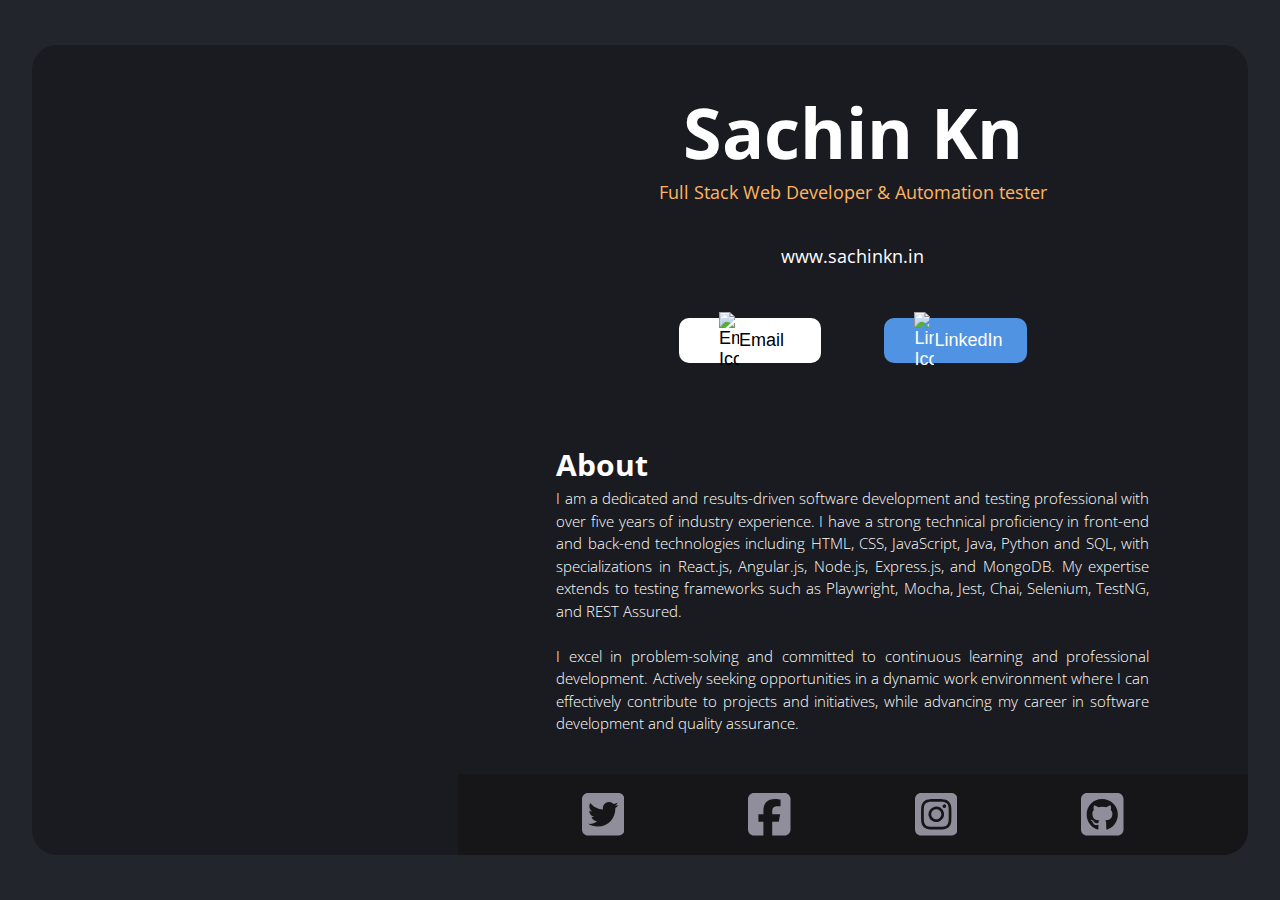
==== index.html @ 020a9785 "Added profile site" ====
<!DOCTYPE html>
<html lang="en">

<head>
    <meta charset="UTF-8">
    <!-- <meta name="viewport" content="height=device-height, width=device-width, initial-scale=1.0, minimum-scale=1.0, maximum-scale=1.0, user-scalable=no"> -->
    <meta name="viewport" content="width=device-width, initial-scale=1.0">
    <link rel="stylesheet" href="assets/style/style.css">
    <title>Sachin Kn</title>
</head>

<body>
    <div class="container">
        <div class="profile-pic">
            
        </div>
        <div class="profile-details">
            <div class="name-designation">
                <span class="name">Sachin Kn</span>
                <span class="designation">Full Stack Web Developer &amp; Automation tester</span>
                <a class="website" href="https://www.sachinkn.in/" target="_blank"
                    rel="noreferrer noopener">www.sachinkn.in</a>
                <div class="buttons">
                    <button class="email-button">
                        <img src="https://card.sachinkn.in/static/media/email.cc5481d8a0afeb10fafc05f161e00983.svg" class="email-icon"
                            alt="Email Icon">
                        <a href="mailto:write2sachinkn@outlook.com" target="_blank" rel="noreferrer noopener">Email</a>
                    </button>
                    <button class="linkedin-button">
                        <img src="https://card.sachinkn.in/static/media/linkedin.bbb5868ff59c5591b79c243c54900a31.svg" class="linkedin-icon"
                            alt="LinkedIn Icon">
                        <a href="https://www.linkedin.com/in/sachin-kn/" target="_blank"
                            rel="noreferrer noopener">LinkedIn</a>
                    </button>
                </div>
            </div>
            <div class="about-other">
                <div class="about">
                    <div class="header">About</div>
                    <div class="paragraph">
                        I am a dedicated and results-driven software development and testing
                        professional with over five years of industry experience. I have a strong technical proficiency
                        in front-end and back-end technologies including HTML, CSS, JavaScript, Java, Python and SQL,
                        with specializations in React.js, Angular.js, Node.js, Express.js, and MongoDB. My expertise
                        extends to testing frameworks such as Playwright, Mocha, Jest, Chai, Selenium, TestNG, and REST
                        Assured.<br><br>I excel in problem-solving and committed to continuous learning and professional
                        development. Actively seeking opportunities in a dynamic work environment where I can
                        effectively contribute to projects and initiatives, while advancing my career in software
                        development and quality assurance.
                    </div>
                </div>
            </div>
            <div class="footer-1">
                <a href="https://twitter.com/sachinknsachii/" target="_blank" rel="noreferrer noopener">
                    <svg xmlns="http://www.w3.org/2000/svg" viewBox="0 0 448 512">
                        <path fill="#918E9B"
                            d="M64 32C28.7 32 0 60.7 0 96V416c0 35.3 28.7 64 64 64H384c35.3 0 64-28.7 64-64V96c0-35.3-28.7-64-64-64H64zM351.3 199.3v0c0 86.7-66 186.6-186.6 186.6c-37.2 0-71.7-10.8-100.7-29.4c5.3 .6 10.4 .8 15.8 .8c30.7 0 58.9-10.4 81.4-28c-28.8-.6-53-19.5-61.3-45.5c10.1 1.5 19.2 1.5 29.6-1.2c-30-6.1-52.5-32.5-52.5-64.4v-.8c8.7 4.9 18.9 7.9 29.6 8.3c-9-6-16.4-14.1-21.5-23.6s-7.8-20.2-7.7-31c0-12.2 3.2-23.4 8.9-33.1c32.3 39.8 80.8 65.8 135.2 68.6c-9.3-44.5 24-80.6 64-80.6c18.9 0 35.9 7.9 47.9 20.7c14.8-2.8 29-8.3 41.6-15.8c-4.9 15.2-15.2 28-28.8 36.1c13.2-1.4 26-5.1 37.8-10.2c-8.9 13.1-20.1 24.7-32.9 34c.2 2.8 .2 5.7 .2 8.5z">
                        </path>
                    </svg>
                </a>
                <a href="https://facebook.com/sachinkn.official/" target="_blank" rel="noreferrer noopener">
                    <svg xmlns="http://www.w3.org/2000/svg" viewBox="0 0 448 512">
                        <path fill="#918E9B"
                            d="M64 32C28.7 32 0 60.7 0 96V416c0 35.3 28.7 64 64 64h98.2V334.2H109.4V256h52.8V222.3c0-87.1 39.4-127.5 125-127.5c16.2 0 44.2 3.2 55.7 6.4V172c-6-.6-16.5-1-29.6-1c-42 0-58.2 15.9-58.2 57.2V256h83.6l-14.4 78.2H255V480H384c35.3 0 64-28.7 64-64V96c0-35.3-28.7-64-64-64H64z">
                        </path>
                    </svg>
                </a>
                <a href="https://instagram.com/sachinkn.official/" target="_blank" rel="noreferrer noopener">
                    <svg xmlns="http://www.w3.org/2000/svg" viewBox="0 0 448 512">
                        <path fill="#918E9B"
                            d="M194.4 211.7a53.3 53.3 0 1 0 59.3 88.7 53.3 53.3 0 1 0 -59.3-88.7zm142.3-68.4c-5.2-5.2-11.5-9.3-18.4-12c-18.1-7.1-57.6-6.8-83.1-6.5c-4.1 0-7.9 .1-11.2 .1c-3.3 0-7.2 0-11.4-.1c-25.5-.3-64.8-.7-82.9 6.5c-6.9 2.7-13.1 6.8-18.4 12s-9.3 11.5-12 18.4c-7.1 18.1-6.7 57.7-6.5 83.2c0 4.1 .1 7.9 .1 11.1s0 7-.1 11.1c-.2 25.5-.6 65.1 6.5 83.2c2.7 6.9 6.8 13.1 12 18.4s11.5 9.3 18.4 12c18.1 7.1 57.6 6.8 83.1 6.5c4.1 0 7.9-.1 11.2-.1c3.3 0 7.2 0 11.4 .1c25.5 .3 64.8 .7 82.9-6.5c6.9-2.7 13.1-6.8 18.4-12s9.3-11.5 12-18.4c7.2-18 6.8-57.4 6.5-83c0-4.2-.1-8.1-.1-11.4s0-7.1 .1-11.4c.3-25.5 .7-64.9-6.5-83l0 0c-2.7-6.9-6.8-13.1-12-18.4zm-67.1 44.5A82 82 0 1 1 178.4 324.2a82 82 0 1 1 91.1-136.4zm29.2-1.3c-3.1-2.1-5.6-5.1-7.1-8.6s-1.8-7.3-1.1-11.1s2.6-7.1 5.2-9.8s6.1-4.5 9.8-5.2s7.6-.4 11.1 1.1s6.5 3.9 8.6 7s3.2 6.8 3.2 10.6c0 2.5-.5 5-1.4 7.3s-2.4 4.4-4.1 6.2s-3.9 3.2-6.2 4.2s-4.8 1.5-7.3 1.5l0 0c-3.8 0-7.5-1.1-10.6-3.2zM448 96c0-35.3-28.7-64-64-64H64C28.7 32 0 60.7 0 96V416c0 35.3 28.7 64 64 64H384c35.3 0 64-28.7 64-64V96zM357 389c-18.7 18.7-41.4 24.6-67 25.9c-26.4 1.5-105.6 1.5-132 0c-25.6-1.3-48.3-7.2-67-25.9s-24.6-41.4-25.8-67c-1.5-26.4-1.5-105.6 0-132c1.3-25.6 7.1-48.3 25.8-67s41.5-24.6 67-25.8c26.4-1.5 105.6-1.5 132 0c25.6 1.3 48.3 7.1 67 25.8s24.6 41.4 25.8 67c1.5 26.3 1.5 105.4 0 131.9c-1.3 25.6-7.1 48.3-25.8 67z">
                        </path>
                    </svg>
                </a>
                <a href="https://github.com/sachinknsachi" target="_blank" rel="noreferrer noopener">
                    <svg xmlns="http://www.w3.org/2000/svg" viewBox="0 0 448 512">
                        <path fill="#918E9B"
                            d="M448 96c0-35.3-28.7-64-64-64H64C28.7 32 0 60.7 0 96V416c0 35.3 28.7 64 64 64H384c35.3 0 64-28.7 64-64V96zM265.8 407.7c0-1.8 0-6 .1-11.6c.1-11.4 .1-28.8 .1-43.7c0-15.6-5.2-25.5-11.3-30.7c37-4.1 76-9.2 76-73.1c0-18.2-6.5-27.3-17.1-39c1.7-4.3 7.4-22-1.7-45c-13.9-4.3-45.7 17.9-45.7 17.9c-13.2-3.7-27.5-5.6-41.6-5.6s-28.4 1.9-41.6 5.6c0 0-31.8-22.2-45.7-17.9c-9.1 22.9-3.5 40.6-1.7 45c-10.6 11.7-15.6 20.8-15.6 39c0 63.6 37.3 69 74.3 73.1c-4.8 4.3-9.1 11.7-10.6 22.3c-9.5 4.3-33.8 11.7-48.3-13.9c-9.1-15.8-25.5-17.1-25.5-17.1c-16.2-.2-1.1 10.2-1.1 10.2c10.8 5 18.4 24.2 18.4 24.2c9.7 29.7 56.1 19.7 56.1 19.7c0 9 .1 21.7 .1 30.6c0 4.8 .1 8.6 .1 10c0 4.3-3 9.5-11.5 8C106 393.6 59.8 330.8 59.8 257.4c0-91.8 70.2-161.5 162-161.5s166.2 69.7 166.2 161.5c.1 73.4-44.7 136.3-110.7 158.3c-8.4 1.5-11.5-3.7-11.5-8zm-90.5-54.8c-.2-1.5 1.1-2.8 3-3.2c1.9-.2 3.7 .6 3.9 1.9c.3 1.3-1 2.6-3 3c-1.9 .4-3.7-.4-3.9-1.7zm-9.1 3.2c-2.2 .2-3.7-.9-3.7-2.4c0-1.3 1.5-2.4 3.5-2.4c1.9-.2 3.7 .9 3.7 2.4c0 1.3-1.5 2.4-3.5 2.4zm-14.3-2.2c-1.9-.4-3.2-1.9-2.8-3.2s2.4-1.9 4.1-1.5c2 .6 3.3 2.1 2.8 3.4c-.4 1.3-2.4 1.9-4.1 1.3zm-12.5-7.3c-1.5-1.3-1.9-3.2-.9-4.1c.9-1.1 2.8-.9 4.3 .6c1.3 1.3 1.8 3.3 .9 4.1c-.9 1.1-2.8 .9-4.3-.6zm-8.5-10c-1.1-1.5-1.1-3.2 0-3.9c1.1-.9 2.8-.2 3.7 1.3c1.1 1.5 1.1 3.3 0 4.1c-.9 .6-2.6 0-3.7-1.5zm-6.3-8.8c-1.1-1.3-1.3-2.8-.4-3.5c.9-.9 2.4-.4 3.5 .6c1.1 1.3 1.3 2.8 .4 3.5c-.9 .9-2.4 .4-3.5-.6zm-6-6.4c-1.3-.6-1.9-1.7-1.5-2.6c.4-.6 1.5-.9 2.8-.4c1.3 .7 1.9 1.8 1.5 2.6c-.4 .9-1.7 1.1-2.8 .4z">
                        </path>
                    </svg>
                </a>
            </div>
        </div>
        <div class="footer-2">
            <a href="https://twitter.com/sachinknsachii/" target="_blank" rel="noreferrer noopener">
                <svg xmlns="http://www.w3.org/2000/svg" viewBox="0 0 448 512">
                    <path fill="#918E9B"
                        d="M64 32C28.7 32 0 60.7 0 96V416c0 35.3 28.7 64 64 64H384c35.3 0 64-28.7 64-64V96c0-35.3-28.7-64-64-64H64zM351.3 199.3v0c0 86.7-66 186.6-186.6 186.6c-37.2 0-71.7-10.8-100.7-29.4c5.3 .6 10.4 .8 15.8 .8c30.7 0 58.9-10.4 81.4-28c-28.8-.6-53-19.5-61.3-45.5c10.1 1.5 19.2 1.5 29.6-1.2c-30-6.1-52.5-32.5-52.5-64.4v-.8c8.7 4.9 18.9 7.9 29.6 8.3c-9-6-16.4-14.1-21.5-23.6s-7.8-20.2-7.7-31c0-12.2 3.2-23.4 8.9-33.1c32.3 39.8 80.8 65.8 135.2 68.6c-9.3-44.5 24-80.6 64-80.6c18.9 0 35.9 7.9 47.9 20.7c14.8-2.8 29-8.3 41.6-15.8c-4.9 15.2-15.2 28-28.8 36.1c13.2-1.4 26-5.1 37.8-10.2c-8.9 13.1-20.1 24.7-32.9 34c.2 2.8 .2 5.7 .2 8.5z">
                    </path>
                </svg>
            </a>
            <a href="https://facebook.com/sachinkn.official/" target="_blank" rel="noreferrer noopener">
                <svg xmlns="http://www.w3.org/2000/svg" viewBox="0 0 448 512">
                    <path fill="#918E9B"
                        d="M64 32C28.7 32 0 60.7 0 96V416c0 35.3 28.7 64 64 64h98.2V334.2H109.4V256h52.8V222.3c0-87.1 39.4-127.5 125-127.5c16.2 0 44.2 3.2 55.7 6.4V172c-6-.6-16.5-1-29.6-1c-42 0-58.2 15.9-58.2 57.2V256h83.6l-14.4 78.2H255V480H384c35.3 0 64-28.7 64-64V96c0-35.3-28.7-64-64-64H64z">
                    </path>
                </svg>
            </a>
            <a href="https://instagram.com/sachinkn.official/" target="_blank" rel="noreferrer noopener">
                <svg xmlns="http://www.w3.org/2000/svg" viewBox="0 0 448 512">
                    <path fill="#918E9B"
                        d="M194.4 211.7a53.3 53.3 0 1 0 59.3 88.7 53.3 53.3 0 1 0 -59.3-88.7zm142.3-68.4c-5.2-5.2-11.5-9.3-18.4-12c-18.1-7.1-57.6-6.8-83.1-6.5c-4.1 0-7.9 .1-11.2 .1c-3.3 0-7.2 0-11.4-.1c-25.5-.3-64.8-.7-82.9 6.5c-6.9 2.7-13.1 6.8-18.4 12s-9.3 11.5-12 18.4c-7.1 18.1-6.7 57.7-6.5 83.2c0 4.1 .1 7.9 .1 11.1s0 7-.1 11.1c-.2 25.5-.6 65.1 6.5 83.2c2.7 6.9 6.8 13.1 12 18.4s11.5 9.3 18.4 12c18.1 7.1 57.6 6.8 83.1 6.5c4.1 0 7.9-.1 11.2-.1c3.3 0 7.2 0 11.4 .1c25.5 .3 64.8 .7 82.9-6.5c6.9-2.7 13.1-6.8 18.4-12s9.3-11.5 12-18.4c7.2-18 6.8-57.4 6.5-83c0-4.2-.1-8.1-.1-11.4s0-7.1 .1-11.4c.3-25.5 .7-64.9-6.5-83l0 0c-2.7-6.9-6.8-13.1-12-18.4zm-67.1 44.5A82 82 0 1 1 178.4 324.2a82 82 0 1 1 91.1-136.4zm29.2-1.3c-3.1-2.1-5.6-5.1-7.1-8.6s-1.8-7.3-1.1-11.1s2.6-7.1 5.2-9.8s6.1-4.5 9.8-5.2s7.6-.4 11.1 1.1s6.5 3.9 8.6 7s3.2 6.8 3.2 10.6c0 2.5-.5 5-1.4 7.3s-2.4 4.4-4.1 6.2s-3.9 3.2-6.2 4.2s-4.8 1.5-7.3 1.5l0 0c-3.8 0-7.5-1.1-10.6-3.2zM448 96c0-35.3-28.7-64-64-64H64C28.7 32 0 60.7 0 96V416c0 35.3 28.7 64 64 64H384c35.3 0 64-28.7 64-64V96zM357 389c-18.7 18.7-41.4 24.6-67 25.9c-26.4 1.5-105.6 1.5-132 0c-25.6-1.3-48.3-7.2-67-25.9s-24.6-41.4-25.8-67c-1.5-26.4-1.5-105.6 0-132c1.3-25.6 7.1-48.3 25.8-67s41.5-24.6 67-25.8c26.4-1.5 105.6-1.5 132 0c25.6 1.3 48.3 7.1 67 25.8s24.6 41.4 25.8 67c1.5 26.3 1.5 105.4 0 131.9c-1.3 25.6-7.1 48.3-25.8 67z">
                    </path>
                </svg>
            </a>
            <a href="https://github.com/sachinknsachi" target="_blank" rel="noreferrer noopener">
                <svg xmlns="http://www.w3.org/2000/svg" viewBox="0 0 448 512">
                    <path fill="#918E9B"
                        d="M448 96c0-35.3-28.7-64-64-64H64C28.7 32 0 60.7 0 96V416c0 35.3 28.7 64 64 64H384c35.3 0 64-28.7 64-64V96zM265.8 407.7c0-1.8 0-6 .1-11.6c.1-11.4 .1-28.8 .1-43.7c0-15.6-5.2-25.5-11.3-30.7c37-4.1 76-9.2 76-73.1c0-18.2-6.5-27.3-17.1-39c1.7-4.3 7.4-22-1.7-45c-13.9-4.3-45.7 17.9-45.7 17.9c-13.2-3.7-27.5-5.6-41.6-5.6s-28.4 1.9-41.6 5.6c0 0-31.8-22.2-45.7-17.9c-9.1 22.9-3.5 40.6-1.7 45c-10.6 11.7-15.6 20.8-15.6 39c0 63.6 37.3 69 74.3 73.1c-4.8 4.3-9.1 11.7-10.6 22.3c-9.5 4.3-33.8 11.7-48.3-13.9c-9.1-15.8-25.5-17.1-25.5-17.1c-16.2-.2-1.1 10.2-1.1 10.2c10.8 5 18.4 24.2 18.4 24.2c9.7 29.7 56.1 19.7 56.1 19.7c0 9 .1 21.7 .1 30.6c0 4.8 .1 8.6 .1 10c0 4.3-3 9.5-11.5 8C106 393.6 59.8 330.8 59.8 257.4c0-91.8 70.2-161.5 162-161.5s166.2 69.7 166.2 161.5c.1 73.4-44.7 136.3-110.7 158.3c-8.4 1.5-11.5-3.7-11.5-8zm-90.5-54.8c-.2-1.5 1.1-2.8 3-3.2c1.9-.2 3.7 .6 3.9 1.9c.3 1.3-1 2.6-3 3c-1.9 .4-3.7-.4-3.9-1.7zm-9.1 3.2c-2.2 .2-3.7-.9-3.7-2.4c0-1.3 1.5-2.4 3.5-2.4c1.9-.2 3.7 .9 3.7 2.4c0 1.3-1.5 2.4-3.5 2.4zm-14.3-2.2c-1.9-.4-3.2-1.9-2.8-3.2s2.4-1.9 4.1-1.5c2 .6 3.3 2.1 2.8 3.4c-.4 1.3-2.4 1.9-4.1 1.3zm-12.5-7.3c-1.5-1.3-1.9-3.2-.9-4.1c.9-1.1 2.8-.9 4.3 .6c1.3 1.3 1.8 3.3 .9 4.1c-.9 1.1-2.8 .9-4.3-.6zm-8.5-10c-1.1-1.5-1.1-3.2 0-3.9c1.1-.9 2.8-.2 3.7 1.3c1.1 1.5 1.1 3.3 0 4.1c-.9 .6-2.6 0-3.7-1.5zm-6.3-8.8c-1.1-1.3-1.3-2.8-.4-3.5c.9-.9 2.4-.4 3.5 .6c1.1 1.3 1.3 2.8 .4 3.5c-.9 .9-2.4 .4-3.5-.6zm-6-6.4c-1.3-.6-1.9-1.7-1.5-2.6c.4-.6 1.5-.9 2.8-.4c1.3 .7 1.9 1.8 1.5 2.6c-.4 .9-1.7 1.1-2.8 .4z">
                    </path>
                </svg>
            </a>
        </div>
    </div>
</body>

</html>
---- assets/style/style.css ----
@import url('https://fonts.googleapis.com/css2?family=Inter:wght@100..900&family=Open+Sans:ital,wght@0,300..800;1,300..800&display=swap');

* {
    margin: 0;
    padding: 0;
}

body {
    height: 100vh;
    background-color: #23252c;
    display: flex;
    justify-content: center;
    align-items: center;
    
    font-family: Open Sans, Inter, Gill Sans, Gill Sans MT, Calibri, Trebuchet MS, sans-serif;
}

.container {
    background-color: #1a1b21;
    width: 95vw;
    height: 90vh;
    border-radius: 25px;
    display: flex;
    flex-direction: row;
}

.profile-pic {
    background-image: url('../images/Sachi-2.png');
    background-size: contain;
    background-position: center;
    background-repeat: no-repeat;

    width: 35%;
    height: 100%;
    display: flex;
    flex-direction: column;
}

.profile-details {
    width: 65%;
    height: 100%;
    border-top-right-radius: 25px;
    border-bottom-right-radius: 25px;
    display: flex;
    flex-direction: column;
    justify-content: center;
    align-items: center;
}

.footer-1, .footer-2 {
    background-color: #161619;
    height: 10%;
    width: 100%;
    border-bottom-right-radius: 25px;
    display: flex;
    flex-direction: row;
    justify-content: space-evenly;
}

.footer-1 a, .footer-2 a {
    display: flex;
    flex-direction: column;
    align-items: center;
    justify-content: center;
}

.footer-1 svg, .footer-2 svg {
    height: 60%;
}

.footer-1 {
    display: flex;
}

.footer-2 {
    display: none;
}


/* Right section */

.name-designation {
    width: 100%;
    color: #fff;

    display: flex;
    flex-direction: column;
    align-items: center;

    margin: auto 0;
}

.about-other {
    width: 75%;
    color: #fff;
    
    margin: auto 0;
    line-height: 1.5;
}

.name, .designation, .website {
    display: block;
}

.name {
    font-size: 70px;
    font-weight: 700;
}

.designation {
    color: #feb561;
    font-size: 18px;
}

.website {
    color: #fff;
    font-size: 18px;
    margin-top: 40px;
    text-decoration: none;
}

.buttons {
    width: 60%;
}

.buttons {
    display: flex;
    justify-content: space-evenly;
    margin-top: 50px;
}

.buttons a {
    text-decoration: none;
    color: inherit;
}

.buttons button {
    font-size: 18px;
    width: 30%;
    height: 45px;
    display: flex;
    justify-content: space-between;
    align-items: center;
    border: none;
    border-radius: 10px;
}

.email-button {
    padding: 0 40px;
    background-color: #fff;
}

.linkedin-button {
    padding: 0 30px;
    background-color: #5093E2;
    color: #fff;
}

.buttons button img {
    width: 20px;
}

.about .header {
    font-size: 30px;
    font-weight: 700;
}

.about .paragraph {
    font-size: 15px;
    font-weight: 100;
    text-align: justify;
}

@media (min-width: 300px) and (max-width: 900px) {
    body {
        height: 95vh;
    }

    .container {
        height: 88vh;
        width: 78vw;
        flex-direction: column;
    }

    .profile-pic {
        background-image: url('../images/Sachi-1.jpg');
        background-size: cover;
        width: 100%;
        height: 50%;
        flex-direction: column;
        justify-content: center;
        align-items: center;

        
        border-top-left-radius: 25px;
        border-top-right-radius: 25px;
    }

    .profile-details {
        width: 100%;
    }

    .name {
        font-size: 30px;
    }

    .designation {
        font-size: 12px;
    }

    .website {
        font-size: 12px;
        margin-top: 20px;
    }

    .buttons {
        margin-top: 15px;
        width: 80%;
    }

    .buttons button {
        font-size: 13px;
        height: 35px;
        justify-content: space-between;
        width: 45%;
    }

    .email-button {
        padding: 0 25px;
    }

    .linkedin-button {
        padding: 0 18px;
    }

    .about-other {
        width: 85%;
    }
    .about .header {
        font-size: 20px;
    }

    .about .paragraph {
        font-size: 10px;
        font-weight: 100;
    }

    .footer-2 {
        border-bottom-left-radius: 25px;
    }

    .footer-2 {
        display: flex;
        height: 10%;
    }
    
    .footer-1 {
        display: none;
    }
}

@media (min-width: 700px) and (max-width: 1080px) {
    body {
        height: 91vh;
    }

    .container {
        height: 88vh;
        width: 78vw;
        flex-direction: column;
    }

    .profile-pic {
        background-image: url('../images/Sachi-1.jpg');
        background-size: cover;
        width: 100%;
        height: 80%;
        flex-direction: column;
        justify-content: center;
        align-items: center;

        
        border-top-left-radius: 25px;
        border-top-right-radius: 25px;
    }

    .profile-details {
        width: 100%;
    }

    .name {
        font-size: 55px;
    }

    .designation {
        font-size: 20px;
    }

    .website {
        font-size: 20px;
        margin-top: 25px;
    }

    .buttons {
        margin-top: 12px;
        width: 80%;
    }

    .buttons button {
        font-size: 13px;
        height: 35px;
        justify-content: space-between;
        width: 30%;
    }

    .email-button {
        padding: 0 35px;
    }

    .linkedin-button {
        padding: 0 28px;
    }

    .about-other {
        width: 85%;
    }
    .about .header {
        font-size: 30px;
    }

    .about .paragraph {
        font-size: 12px;
        font-weight: 100;
    }

    .footer-2 {
        border-bottom-left-radius: 25px;
    }

    .footer-2 {
        display: flex;
        height: 12%;
    }
    
    .footer-1 {
        display: none;
    }
}
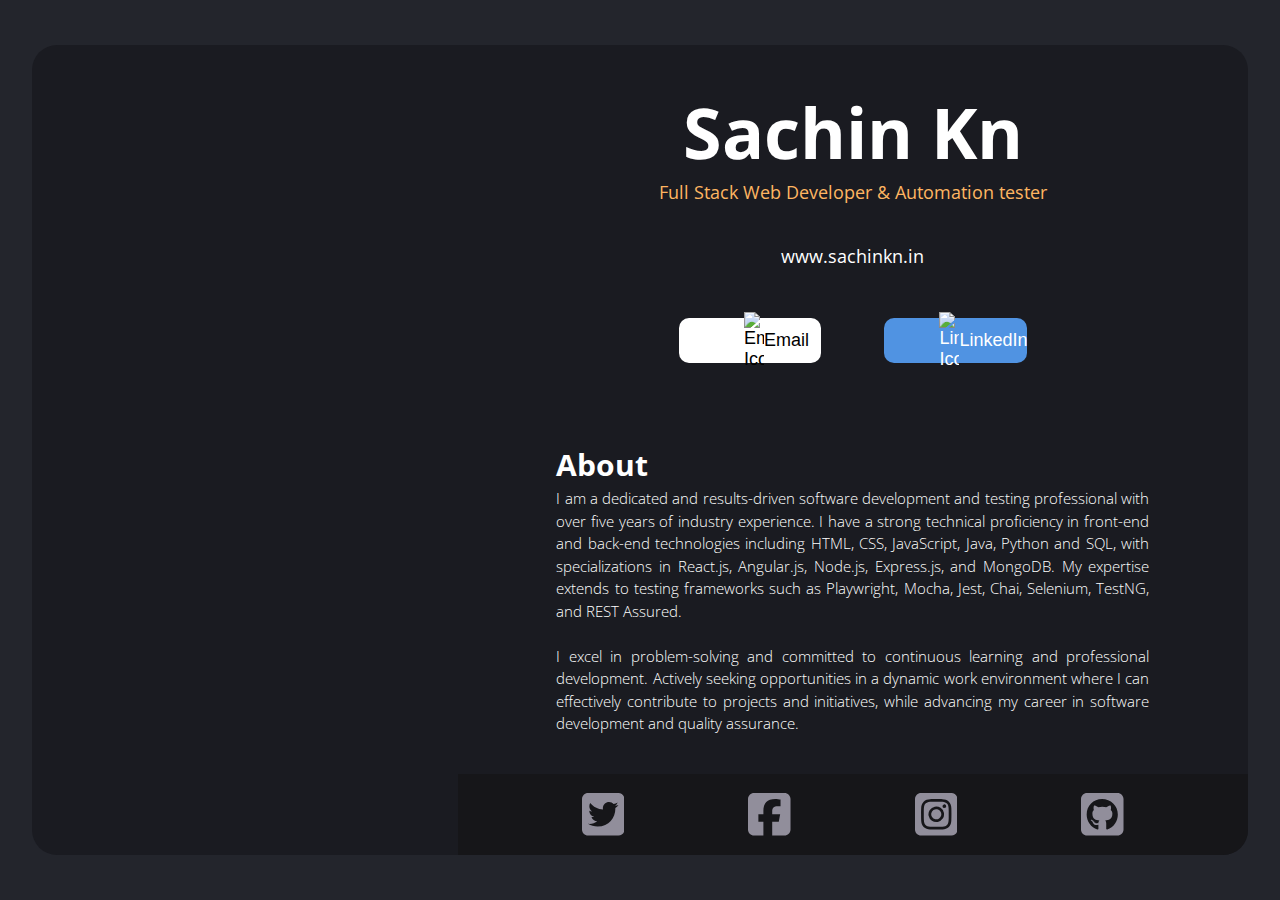
==== commit 794aa6b5: "updated" ====
--- a/index.html
+++ b/index.html
@@ -3,38 +3,54 @@
 
 <head>
     <meta charset="UTF-8">
-    <!-- <meta name="viewport" content="height=device-height, width=device-width, initial-scale=1.0, minimum-scale=1.0, maximum-scale=1.0, user-scalable=no"> -->
     <meta name="viewport" content="width=device-width, initial-scale=1.0">
+    <title>Sachin Kn</title>
+
+    <meta name="msapplication-TileImage" content="image_url">
+
+    <meta property="og:site_name" content="profile.sachinkn.in">
+    <meta property="og:title" content="Sachin Kn">
+    <meta property="og:description" content="Sachin Kn's Profile">
+
+    <meta property="og:image" itemprop="image"
+        content="https://raw.githubusercontent.com/eternalGatherings/personal-db/refs/heads/main/images/preview-profile.jpeg">
+
+    <meta property="og:type" content="website">
+    <meta property="og:image:type" content="image/png">
+
+    <meta property="og:image:width" content="300">
+    <meta property="og:image:height" content="300">
+
+    <meta property="og:url" content="https://profile.sachinkn.in/">
+    
     <link rel="stylesheet" href="assets/style/style.css">
-    <title>Sachin Kn</title>
+    <link rel="stylesheet" href="assets/style/animated.css">
 </head>
 
 <body>
     <div class="container">
-        <div class="profile-pic">
-            
-        </div>
+        <div class="profile-pic animated bounceInDown"></div>
         <div class="profile-details">
-            <div class="name-designation">
+            <div class="name-designation animated bounceInUp">
                 <span class="name">Sachin Kn</span>
                 <span class="designation">Full Stack Web Developer &amp; Automation tester</span>
                 <a class="website" href="https://www.sachinkn.in/" target="_blank"
                     rel="noreferrer noopener">www.sachinkn.in</a>
                 <div class="buttons">
                     <button class="email-button">
-                        <img src="https://card.sachinkn.in/static/media/email.cc5481d8a0afeb10fafc05f161e00983.svg" class="email-icon"
+                        <img src="https://raw.githubusercontent.com/eternalGatherings/personal-db/refs/heads/main/images/email.svg" class="email-icon"
                             alt="Email Icon">
                         <a href="mailto:write2sachinkn@outlook.com" target="_blank" rel="noreferrer noopener">Email</a>
                     </button>
                     <button class="linkedin-button">
-                        <img src="https://card.sachinkn.in/static/media/linkedin.bbb5868ff59c5591b79c243c54900a31.svg" class="linkedin-icon"
+                        <img src="https://raw.githubusercontent.com/eternalGatherings/personal-db/c6ba92c1cd5aa8af0a9a8ff202cbd77005c579c2/images/linkedin.svg" class="linkedin-icon"
                             alt="LinkedIn Icon">
                         <a href="https://www.linkedin.com/in/sachin-kn/" target="_blank"
                             rel="noreferrer noopener">LinkedIn</a>
                     </button>
                 </div>
             </div>
-            <div class="about-other">
+            <div class="about-other animated bounceInUp">
                 <div class="about">
                     <div class="header">About</div>
                     <div class="paragraph">
@@ -51,28 +67,28 @@
                 </div>
             </div>
             <div class="footer-1">
-                <a href="https://twitter.com/sachinknsachii/" target="_blank" rel="noreferrer noopener">
+                <a class="animated bounceInUp" href="https://twitter.com/sachinknsachii/" target="_blank" rel="noreferrer noopener">
                     <svg xmlns="http://www.w3.org/2000/svg" viewBox="0 0 448 512">
                         <path fill="#918E9B"
                             d="M64 32C28.7 32 0 60.7 0 96V416c0 35.3 28.7 64 64 64H384c35.3 0 64-28.7 64-64V96c0-35.3-28.7-64-64-64H64zM351.3 199.3v0c0 86.7-66 186.6-186.6 186.6c-37.2 0-71.7-10.8-100.7-29.4c5.3 .6 10.4 .8 15.8 .8c30.7 0 58.9-10.4 81.4-28c-28.8-.6-53-19.5-61.3-45.5c10.1 1.5 19.2 1.5 29.6-1.2c-30-6.1-52.5-32.5-52.5-64.4v-.8c8.7 4.9 18.9 7.9 29.6 8.3c-9-6-16.4-14.1-21.5-23.6s-7.8-20.2-7.7-31c0-12.2 3.2-23.4 8.9-33.1c32.3 39.8 80.8 65.8 135.2 68.6c-9.3-44.5 24-80.6 64-80.6c18.9 0 35.9 7.9 47.9 20.7c14.8-2.8 29-8.3 41.6-15.8c-4.9 15.2-15.2 28-28.8 36.1c13.2-1.4 26-5.1 37.8-10.2c-8.9 13.1-20.1 24.7-32.9 34c.2 2.8 .2 5.7 .2 8.5z">
                         </path>
                     </svg>
                 </a>
-                <a href="https://facebook.com/sachinkn.official/" target="_blank" rel="noreferrer noopener">
+                <a class="animated bounceInUp" href="https://facebook.com/sachinkn.official/" target="_blank" rel="noreferrer noopener">
                     <svg xmlns="http://www.w3.org/2000/svg" viewBox="0 0 448 512">
                         <path fill="#918E9B"
                             d="M64 32C28.7 32 0 60.7 0 96V416c0 35.3 28.7 64 64 64h98.2V334.2H109.4V256h52.8V222.3c0-87.1 39.4-127.5 125-127.5c16.2 0 44.2 3.2 55.7 6.4V172c-6-.6-16.5-1-29.6-1c-42 0-58.2 15.9-58.2 57.2V256h83.6l-14.4 78.2H255V480H384c35.3 0 64-28.7 64-64V96c0-35.3-28.7-64-64-64H64z">
                         </path>
                     </svg>
                 </a>
-                <a href="https://instagram.com/sachinkn.official/" target="_blank" rel="noreferrer noopener">
+                <a class="animated bounceInUp" href="https://instagram.com/sachinkn.official/" target="_blank" rel="noreferrer noopener">
                     <svg xmlns="http://www.w3.org/2000/svg" viewBox="0 0 448 512">
                         <path fill="#918E9B"
                             d="M194.4 211.7a53.3 53.3 0 1 0 59.3 88.7 53.3 53.3 0 1 0 -59.3-88.7zm142.3-68.4c-5.2-5.2-11.5-9.3-18.4-12c-18.1-7.1-57.6-6.8-83.1-6.5c-4.1 0-7.9 .1-11.2 .1c-3.3 0-7.2 0-11.4-.1c-25.5-.3-64.8-.7-82.9 6.5c-6.9 2.7-13.1 6.8-18.4 12s-9.3 11.5-12 18.4c-7.1 18.1-6.7 57.7-6.5 83.2c0 4.1 .1 7.9 .1 11.1s0 7-.1 11.1c-.2 25.5-.6 65.1 6.5 83.2c2.7 6.9 6.8 13.1 12 18.4s11.5 9.3 18.4 12c18.1 7.1 57.6 6.8 83.1 6.5c4.1 0 7.9-.1 11.2-.1c3.3 0 7.2 0 11.4 .1c25.5 .3 64.8 .7 82.9-6.5c6.9-2.7 13.1-6.8 18.4-12s9.3-11.5 12-18.4c7.2-18 6.8-57.4 6.5-83c0-4.2-.1-8.1-.1-11.4s0-7.1 .1-11.4c.3-25.5 .7-64.9-6.5-83l0 0c-2.7-6.9-6.8-13.1-12-18.4zm-67.1 44.5A82 82 0 1 1 178.4 324.2a82 82 0 1 1 91.1-136.4zm29.2-1.3c-3.1-2.1-5.6-5.1-7.1-8.6s-1.8-7.3-1.1-11.1s2.6-7.1 5.2-9.8s6.1-4.5 9.8-5.2s7.6-.4 11.1 1.1s6.5 3.9 8.6 7s3.2 6.8 3.2 10.6c0 2.5-.5 5-1.4 7.3s-2.4 4.4-4.1 6.2s-3.9 3.2-6.2 4.2s-4.8 1.5-7.3 1.5l0 0c-3.8 0-7.5-1.1-10.6-3.2zM448 96c0-35.3-28.7-64-64-64H64C28.7 32 0 60.7 0 96V416c0 35.3 28.7 64 64 64H384c35.3 0 64-28.7 64-64V96zM357 389c-18.7 18.7-41.4 24.6-67 25.9c-26.4 1.5-105.6 1.5-132 0c-25.6-1.3-48.3-7.2-67-25.9s-24.6-41.4-25.8-67c-1.5-26.4-1.5-105.6 0-132c1.3-25.6 7.1-48.3 25.8-67s41.5-24.6 67-25.8c26.4-1.5 105.6-1.5 132 0c25.6 1.3 48.3 7.1 67 25.8s24.6 41.4 25.8 67c1.5 26.3 1.5 105.4 0 131.9c-1.3 25.6-7.1 48.3-25.8 67z">
                         </path>
                     </svg>
                 </a>
-                <a href="https://github.com/sachinknsachi" target="_blank" rel="noreferrer noopener">
+                <a class="animated bounceInUp" href="https://github.com/sachinknsachi" target="_blank" rel="noreferrer noopener">
                     <svg xmlns="http://www.w3.org/2000/svg" viewBox="0 0 448 512">
                         <path fill="#918E9B"
                             d="M448 96c0-35.3-28.7-64-64-64H64C28.7 32 0 60.7 0 96V416c0 35.3 28.7 64 64 64H384c35.3 0 64-28.7 64-64V96zM265.8 407.7c0-1.8 0-6 .1-11.6c.1-11.4 .1-28.8 .1-43.7c0-15.6-5.2-25.5-11.3-30.7c37-4.1 76-9.2 76-73.1c0-18.2-6.5-27.3-17.1-39c1.7-4.3 7.4-22-1.7-45c-13.9-4.3-45.7 17.9-45.7 17.9c-13.2-3.7-27.5-5.6-41.6-5.6s-28.4 1.9-41.6 5.6c0 0-31.8-22.2-45.7-17.9c-9.1 22.9-3.5 40.6-1.7 45c-10.6 11.7-15.6 20.8-15.6 39c0 63.6 37.3 69 74.3 73.1c-4.8 4.3-9.1 11.7-10.6 22.3c-9.5 4.3-33.8 11.7-48.3-13.9c-9.1-15.8-25.5-17.1-25.5-17.1c-16.2-.2-1.1 10.2-1.1 10.2c10.8 5 18.4 24.2 18.4 24.2c9.7 29.7 56.1 19.7 56.1 19.7c0 9 .1 21.7 .1 30.6c0 4.8 .1 8.6 .1 10c0 4.3-3 9.5-11.5 8C106 393.6 59.8 330.8 59.8 257.4c0-91.8 70.2-161.5 162-161.5s166.2 69.7 166.2 161.5c.1 73.4-44.7 136.3-110.7 158.3c-8.4 1.5-11.5-3.7-11.5-8zm-90.5-54.8c-.2-1.5 1.1-2.8 3-3.2c1.9-.2 3.7 .6 3.9 1.9c.3 1.3-1 2.6-3 3c-1.9 .4-3.7-.4-3.9-1.7zm-9.1 3.2c-2.2 .2-3.7-.9-3.7-2.4c0-1.3 1.5-2.4 3.5-2.4c1.9-.2 3.7 .9 3.7 2.4c0 1.3-1.5 2.4-3.5 2.4zm-14.3-2.2c-1.9-.4-3.2-1.9-2.8-3.2s2.4-1.9 4.1-1.5c2 .6 3.3 2.1 2.8 3.4c-.4 1.3-2.4 1.9-4.1 1.3zm-12.5-7.3c-1.5-1.3-1.9-3.2-.9-4.1c.9-1.1 2.8-.9 4.3 .6c1.3 1.3 1.8 3.3 .9 4.1c-.9 1.1-2.8 .9-4.3-.6zm-8.5-10c-1.1-1.5-1.1-3.2 0-3.9c1.1-.9 2.8-.2 3.7 1.3c1.1 1.5 1.1 3.3 0 4.1c-.9 .6-2.6 0-3.7-1.5zm-6.3-8.8c-1.1-1.3-1.3-2.8-.4-3.5c.9-.9 2.4-.4 3.5 .6c1.1 1.3 1.3 2.8 .4 3.5c-.9 .9-2.4 .4-3.5-.6zm-6-6.4c-1.3-.6-1.9-1.7-1.5-2.6c.4-.6 1.5-.9 2.8-.4c1.3 .7 1.9 1.8 1.5 2.6c-.4 .9-1.7 1.1-2.8 .4z">
@@ -82,28 +98,28 @@
             </div>
         </div>
         <div class="footer-2">
-            <a href="https://twitter.com/sachinknsachii/" target="_blank" rel="noreferrer noopener">
+            <a class="animated bounceInUp" href="https://twitter.com/sachinknsachii/" target="_blank" rel="noreferrer noopener">
                 <svg xmlns="http://www.w3.org/2000/svg" viewBox="0 0 448 512">
                     <path fill="#918E9B"
                         d="M64 32C28.7 32 0 60.7 0 96V416c0 35.3 28.7 64 64 64H384c35.3 0 64-28.7 64-64V96c0-35.3-28.7-64-64-64H64zM351.3 199.3v0c0 86.7-66 186.6-186.6 186.6c-37.2 0-71.7-10.8-100.7-29.4c5.3 .6 10.4 .8 15.8 .8c30.7 0 58.9-10.4 81.4-28c-28.8-.6-53-19.5-61.3-45.5c10.1 1.5 19.2 1.5 29.6-1.2c-30-6.1-52.5-32.5-52.5-64.4v-.8c8.7 4.9 18.9 7.9 29.6 8.3c-9-6-16.4-14.1-21.5-23.6s-7.8-20.2-7.7-31c0-12.2 3.2-23.4 8.9-33.1c32.3 39.8 80.8 65.8 135.2 68.6c-9.3-44.5 24-80.6 64-80.6c18.9 0 35.9 7.9 47.9 20.7c14.8-2.8 29-8.3 41.6-15.8c-4.9 15.2-15.2 28-28.8 36.1c13.2-1.4 26-5.1 37.8-10.2c-8.9 13.1-20.1 24.7-32.9 34c.2 2.8 .2 5.7 .2 8.5z">
                     </path>
                 </svg>
             </a>
-            <a href="https://facebook.com/sachinkn.official/" target="_blank" rel="noreferrer noopener">
+            <a class="animated bounceInUp" href="https://facebook.com/sachinkn.official/" target="_blank" rel="noreferrer noopener">
                 <svg xmlns="http://www.w3.org/2000/svg" viewBox="0 0 448 512">
                     <path fill="#918E9B"
                         d="M64 32C28.7 32 0 60.7 0 96V416c0 35.3 28.7 64 64 64h98.2V334.2H109.4V256h52.8V222.3c0-87.1 39.4-127.5 125-127.5c16.2 0 44.2 3.2 55.7 6.4V172c-6-.6-16.5-1-29.6-1c-42 0-58.2 15.9-58.2 57.2V256h83.6l-14.4 78.2H255V480H384c35.3 0 64-28.7 64-64V96c0-35.3-28.7-64-64-64H64z">
                     </path>
                 </svg>
             </a>
-            <a href="https://instagram.com/sachinkn.official/" target="_blank" rel="noreferrer noopener">
+            <a class="animated bounceInUp" href="https://instagram.com/sachinkn.official/" target="_blank" rel="noreferrer noopener">
                 <svg xmlns="http://www.w3.org/2000/svg" viewBox="0 0 448 512">
                     <path fill="#918E9B"
                         d="M194.4 211.7a53.3 53.3 0 1 0 59.3 88.7 53.3 53.3 0 1 0 -59.3-88.7zm142.3-68.4c-5.2-5.2-11.5-9.3-18.4-12c-18.1-7.1-57.6-6.8-83.1-6.5c-4.1 0-7.9 .1-11.2 .1c-3.3 0-7.2 0-11.4-.1c-25.5-.3-64.8-.7-82.9 6.5c-6.9 2.7-13.1 6.8-18.4 12s-9.3 11.5-12 18.4c-7.1 18.1-6.7 57.7-6.5 83.2c0 4.1 .1 7.9 .1 11.1s0 7-.1 11.1c-.2 25.5-.6 65.1 6.5 83.2c2.7 6.9 6.8 13.1 12 18.4s11.5 9.3 18.4 12c18.1 7.1 57.6 6.8 83.1 6.5c4.1 0 7.9-.1 11.2-.1c3.3 0 7.2 0 11.4 .1c25.5 .3 64.8 .7 82.9-6.5c6.9-2.7 13.1-6.8 18.4-12s9.3-11.5 12-18.4c7.2-18 6.8-57.4 6.5-83c0-4.2-.1-8.1-.1-11.4s0-7.1 .1-11.4c.3-25.5 .7-64.9-6.5-83l0 0c-2.7-6.9-6.8-13.1-12-18.4zm-67.1 44.5A82 82 0 1 1 178.4 324.2a82 82 0 1 1 91.1-136.4zm29.2-1.3c-3.1-2.1-5.6-5.1-7.1-8.6s-1.8-7.3-1.1-11.1s2.6-7.1 5.2-9.8s6.1-4.5 9.8-5.2s7.6-.4 11.1 1.1s6.5 3.9 8.6 7s3.2 6.8 3.2 10.6c0 2.5-.5 5-1.4 7.3s-2.4 4.4-4.1 6.2s-3.9 3.2-6.2 4.2s-4.8 1.5-7.3 1.5l0 0c-3.8 0-7.5-1.1-10.6-3.2zM448 96c0-35.3-28.7-64-64-64H64C28.7 32 0 60.7 0 96V416c0 35.3 28.7 64 64 64H384c35.3 0 64-28.7 64-64V96zM357 389c-18.7 18.7-41.4 24.6-67 25.9c-26.4 1.5-105.6 1.5-132 0c-25.6-1.3-48.3-7.2-67-25.9s-24.6-41.4-25.8-67c-1.5-26.4-1.5-105.6 0-132c1.3-25.6 7.1-48.3 25.8-67s41.5-24.6 67-25.8c26.4-1.5 105.6-1.5 132 0c25.6 1.3 48.3 7.1 67 25.8s24.6 41.4 25.8 67c1.5 26.3 1.5 105.4 0 131.9c-1.3 25.6-7.1 48.3-25.8 67z">
                     </path>
                 </svg>
             </a>
-            <a href="https://github.com/sachinknsachi" target="_blank" rel="noreferrer noopener">
+            <a class="animated bounceInUp" href="https://github.com/sachinknsachi" target="_blank" rel="noreferrer noopener">
                 <svg xmlns="http://www.w3.org/2000/svg" viewBox="0 0 448 512">
                     <path fill="#918E9B"
                         d="M448 96c0-35.3-28.7-64-64-64H64C28.7 32 0 60.7 0 96V416c0 35.3 28.7 64 64 64H384c35.3 0 64-28.7 64-64V96zM265.8 407.7c0-1.8 0-6 .1-11.6c.1-11.4 .1-28.8 .1-43.7c0-15.6-5.2-25.5-11.3-30.7c37-4.1 76-9.2 76-73.1c0-18.2-6.5-27.3-17.1-39c1.7-4.3 7.4-22-1.7-45c-13.9-4.3-45.7 17.9-45.7 17.9c-13.2-3.7-27.5-5.6-41.6-5.6s-28.4 1.9-41.6 5.6c0 0-31.8-22.2-45.7-17.9c-9.1 22.9-3.5 40.6-1.7 45c-10.6 11.7-15.6 20.8-15.6 39c0 63.6 37.3 69 74.3 73.1c-4.8 4.3-9.1 11.7-10.6 22.3c-9.5 4.3-33.8 11.7-48.3-13.9c-9.1-15.8-25.5-17.1-25.5-17.1c-16.2-.2-1.1 10.2-1.1 10.2c10.8 5 18.4 24.2 18.4 24.2c9.7 29.7 56.1 19.7 56.1 19.7c0 9 .1 21.7 .1 30.6c0 4.8 .1 8.6 .1 10c0 4.3-3 9.5-11.5 8C106 393.6 59.8 330.8 59.8 257.4c0-91.8 70.2-161.5 162-161.5s166.2 69.7 166.2 161.5c.1 73.4-44.7 136.3-110.7 158.3c-8.4 1.5-11.5-3.7-11.5-8zm-90.5-54.8c-.2-1.5 1.1-2.8 3-3.2c1.9-.2 3.7 .6 3.9 1.9c.3 1.3-1 2.6-3 3c-1.9 .4-3.7-.4-3.9-1.7zm-9.1 3.2c-2.2 .2-3.7-.9-3.7-2.4c0-1.3 1.5-2.4 3.5-2.4c1.9-.2 3.7 .9 3.7 2.4c0 1.3-1.5 2.4-3.5 2.4zm-14.3-2.2c-1.9-.4-3.2-1.9-2.8-3.2s2.4-1.9 4.1-1.5c2 .6 3.3 2.1 2.8 3.4c-.4 1.3-2.4 1.9-4.1 1.3zm-12.5-7.3c-1.5-1.3-1.9-3.2-.9-4.1c.9-1.1 2.8-.9 4.3 .6c1.3 1.3 1.8 3.3 .9 4.1c-.9 1.1-2.8 .9-4.3-.6zm-8.5-10c-1.1-1.5-1.1-3.2 0-3.9c1.1-.9 2.8-.2 3.7 1.3c1.1 1.5 1.1 3.3 0 4.1c-.9 .6-2.6 0-3.7-1.5zm-6.3-8.8c-1.1-1.3-1.3-2.8-.4-3.5c.9-.9 2.4-.4 3.5 .6c1.1 1.3 1.3 2.8 .4 3.5c-.9 .9-2.4 .4-3.5-.6zm-6-6.4c-1.3-.6-1.9-1.7-1.5-2.6c.4-.6 1.5-.9 2.8-.4c1.3 .7 1.9 1.8 1.5 2.6c-.4 .9-1.7 1.1-2.8 .4z">
@@ -114,4 +130,4 @@
     </div>
 </body>
 
-</html>+</html>
--- a/assets/style/style.css
+++ b/assets/style/style.css
@@ -25,7 +25,7 @@
 }
 
 .profile-pic {
-    background-image: url('../images/Sachi-2.png');
+    background-image: url('https://raw.githubusercontent.com/eternalGatherings/personal-db/refs/heads/main/images/Sachi-1.png');
     background-size: contain;
     background-position: center;
     background-repeat: no-repeat;
@@ -146,12 +146,12 @@
 }
 
 .email-button {
-    padding: 0 40px;
+    padding: 0 65px;
     background-color: #fff;
 }
 
 .linkedin-button {
-    padding: 0 30px;
+    padding: 0 55px;
     background-color: #5093E2;
     color: #fff;
 }
@@ -183,10 +183,10 @@
     }
 
     .profile-pic {
-        background-image: url('../images/Sachi-1.jpg');
+        background-image: url('https://raw.githubusercontent.com/eternalGatherings/personal-db/refs/heads/main/images/Sachi-2.jpg');
         background-size: cover;
         width: 100%;
-        height: 50%;
+        height: 60%;
         flex-direction: column;
         justify-content: center;
         align-items: center;
@@ -202,6 +202,10 @@
 
     .name {
         font-size: 30px;
+    }
+
+    .name-designation {
+        padding: 10px 0;
     }
 
     .designation {
@@ -235,13 +239,14 @@
 
     .about-other {
         width: 85%;
+        padding: 10px 0;
     }
     .about .header {
         font-size: 20px;
     }
 
     .about .paragraph {
-        font-size: 10px;
+        font-size: 8px;
         font-weight: 100;
     }
 
@@ -271,7 +276,7 @@
     }
 
     .profile-pic {
-        background-image: url('../images/Sachi-1.jpg');
+        background-image: url('https://raw.githubusercontent.com/eternalGatherings/personal-db/refs/heads/main/images/Sachi-2.jpg');
         background-size: cover;
         width: 100%;
         height: 80%;
@@ -292,6 +297,10 @@
         font-size: 55px;
     }
 
+    .name-designation {
+        padding: 10px 0;
+    }
+
     .designation {
         font-size: 20px;
     }
@@ -323,6 +332,7 @@
 
     .about-other {
         width: 85%;
+        padding: 10px 0;
     }
     .about .header {
         font-size: 30px;
@@ -345,4 +355,4 @@
     .footer-1 {
         display: none;
     }
-}+}
--- a/assets/style/animated.css
+++ b/assets/style/animated.css
@@ -0,0 +1,3498 @@
+@charset "UTF-8"; /*!
+ * animate.css -https://daneden.github.io/animate.css/
+ * Version - 3.7.2
+ * Licensed under the MIT license - http://opensource.org/licenses/MIT
+ *
+ * Copyright (c) 2019 Daniel Eden
+ */
+@-webkit-keyframes bounce {
+    0%,20%,53%,80%,to {
+        -webkit-animation-timing-function: cubic-bezier(.215,.61,.355,1);
+        animation-timing-function: cubic-bezier(.215,.61,.355,1);
+        -webkit-transform: translateZ(0);
+        transform: translateZ(0)
+    }
+
+    40%,43% {
+        -webkit-animation-timing-function: cubic-bezier(.755,.05,.855,.06);
+        animation-timing-function: cubic-bezier(.755,.05,.855,.06);
+        -webkit-transform: translate3d(0,-30px,0);
+        transform: translate3d(0,-30px,0)
+    }
+
+    70% {
+        -webkit-animation-timing-function: cubic-bezier(.755,.05,.855,.06);
+        animation-timing-function: cubic-bezier(.755,.05,.855,.06);
+        -webkit-transform: translate3d(0,-15px,0);
+        transform: translate3d(0,-15px,0)
+    }
+
+    90% {
+        -webkit-transform: translate3d(0,-4px,0);
+        transform: translate3d(0,-4px,0)
+    }
+}
+
+@keyframes bounce {
+    0%,20%,53%,80%,to {
+        -webkit-animation-timing-function: cubic-bezier(.215,.61,.355,1);
+        animation-timing-function: cubic-bezier(.215,.61,.355,1);
+        -webkit-transform: translateZ(0);
+        transform: translateZ(0)
+    }
+
+    40%,43% {
+        -webkit-animation-timing-function: cubic-bezier(.755,.05,.855,.06);
+        animation-timing-function: cubic-bezier(.755,.05,.855,.06);
+        -webkit-transform: translate3d(0,-30px,0);
+        transform: translate3d(0,-30px,0)
+    }
+
+    70% {
+        -webkit-animation-timing-function: cubic-bezier(.755,.05,.855,.06);
+        animation-timing-function: cubic-bezier(.755,.05,.855,.06);
+        -webkit-transform: translate3d(0,-15px,0);
+        transform: translate3d(0,-15px,0)
+    }
+
+    90% {
+        -webkit-transform: translate3d(0,-4px,0);
+        transform: translate3d(0,-4px,0)
+    }
+}
+
+.bounce {
+    -webkit-animation-name: bounce;
+    animation-name: bounce;
+    -webkit-transform-origin: center bottom;
+    transform-origin: center bottom
+}
+
+@-webkit-keyframes flash {
+    0%,50%,to {
+        opacity: 1
+    }
+
+    25%,75% {
+        opacity: 0
+    }
+}
+
+@keyframes flash {
+    0%,50%,to {
+        opacity: 1
+    }
+
+    25%,75% {
+        opacity: 0
+    }
+}
+
+.flash {
+    -webkit-animation-name: flash;
+    animation-name: flash
+}
+
+@-webkit-keyframes pulse {
+    0% {
+        -webkit-transform: scaleX(1);
+        transform: scaleX(1)
+    }
+
+    50% {
+        -webkit-transform: scale3d(1.05,1.05,1.05);
+        transform: scale3d(1.05,1.05,1.05)
+    }
+
+    to {
+        -webkit-transform: scaleX(1);
+        transform: scaleX(1)
+    }
+}
+
+@keyframes pulse {
+    0% {
+        -webkit-transform: scaleX(1);
+        transform: scaleX(1)
+    }
+
+    50% {
+        -webkit-transform: scale3d(1.05,1.05,1.05);
+        transform: scale3d(1.05,1.05,1.05)
+    }
+
+    to {
+        -webkit-transform: scaleX(1);
+        transform: scaleX(1)
+    }
+}
+
+.pulse {
+    -webkit-animation-name: pulse;
+    animation-name: pulse
+}
+
+@-webkit-keyframes rubberBand {
+    0% {
+        -webkit-transform: scaleX(1);
+        transform: scaleX(1)
+    }
+
+    30% {
+        -webkit-transform: scale3d(1.25,.75,1);
+        transform: scale3d(1.25,.75,1)
+    }
+
+    40% {
+        -webkit-transform: scale3d(.75,1.25,1);
+        transform: scale3d(.75,1.25,1)
+    }
+
+    50% {
+        -webkit-transform: scale3d(1.15,.85,1);
+        transform: scale3d(1.15,.85,1)
+    }
+
+    65% {
+        -webkit-transform: scale3d(.95,1.05,1);
+        transform: scale3d(.95,1.05,1)
+    }
+
+    75% {
+        -webkit-transform: scale3d(1.05,.95,1);
+        transform: scale3d(1.05,.95,1)
+    }
+
+    to {
+        -webkit-transform: scaleX(1);
+        transform: scaleX(1)
+    }
+}
+
+@keyframes rubberBand {
+    0% {
+        -webkit-transform: scaleX(1);
+        transform: scaleX(1)
+    }
+
+    30% {
+        -webkit-transform: scale3d(1.25,.75,1);
+        transform: scale3d(1.25,.75,1)
+    }
+
+    40% {
+        -webkit-transform: scale3d(.75,1.25,1);
+        transform: scale3d(.75,1.25,1)
+    }
+
+    50% {
+        -webkit-transform: scale3d(1.15,.85,1);
+        transform: scale3d(1.15,.85,1)
+    }
+
+    65% {
+        -webkit-transform: scale3d(.95,1.05,1);
+        transform: scale3d(.95,1.05,1)
+    }
+
+    75% {
+        -webkit-transform: scale3d(1.05,.95,1);
+        transform: scale3d(1.05,.95,1)
+    }
+
+    to {
+        -webkit-transform: scaleX(1);
+        transform: scaleX(1)
+    }
+}
+
+.rubberBand {
+    -webkit-animation-name: rubberBand;
+    animation-name: rubberBand
+}
+
+@-webkit-keyframes shake {
+    0%,to {
+        -webkit-transform: translateZ(0);
+        transform: translateZ(0)
+    }
+
+    10%,30%,50%,70%,90% {
+        -webkit-transform: translate3d(-10px,0,0);
+        transform: translate3d(-10px,0,0)
+    }
+
+    20%,40%,60%,80% {
+        -webkit-transform: translate3d(10px,0,0);
+        transform: translate3d(10px,0,0)
+    }
+}
+
+@keyframes shake {
+    0%,to {
+        -webkit-transform: translateZ(0);
+        transform: translateZ(0)
+    }
+
+    10%,30%,50%,70%,90% {
+        -webkit-transform: translate3d(-10px,0,0);
+        transform: translate3d(-10px,0,0)
+    }
+
+    20%,40%,60%,80% {
+        -webkit-transform: translate3d(10px,0,0);
+        transform: translate3d(10px,0,0)
+    }
+}
+
+.shake {
+    -webkit-animation-name: shake;
+    animation-name: shake
+}
+
+@-webkit-keyframes headShake {
+    0% {
+        -webkit-transform: translateX(0);
+        transform: translateX(0)
+    }
+
+    6.5% {
+        -webkit-transform: translateX(-6px) rotateY(-9deg);
+        transform: translateX(-6px) rotateY(-9deg)
+    }
+
+    18.5% {
+        -webkit-transform: translateX(5px) rotateY(7deg);
+        transform: translateX(5px) rotateY(7deg)
+    }
+
+    31.5% {
+        -webkit-transform: translateX(-3px) rotateY(-5deg);
+        transform: translateX(-3px) rotateY(-5deg)
+    }
+
+    43.5% {
+        -webkit-transform: translateX(2px) rotateY(3deg);
+        transform: translateX(2px) rotateY(3deg)
+    }
+
+    50% {
+        -webkit-transform: translateX(0);
+        transform: translateX(0)
+    }
+}
+
+@keyframes headShake {
+    0% {
+        -webkit-transform: translateX(0);
+        transform: translateX(0)
+    }
+
+    6.5% {
+        -webkit-transform: translateX(-6px) rotateY(-9deg);
+        transform: translateX(-6px) rotateY(-9deg)
+    }
+
+    18.5% {
+        -webkit-transform: translateX(5px) rotateY(7deg);
+        transform: translateX(5px) rotateY(7deg)
+    }
+
+    31.5% {
+        -webkit-transform: translateX(-3px) rotateY(-5deg);
+        transform: translateX(-3px) rotateY(-5deg)
+    }
+
+    43.5% {
+        -webkit-transform: translateX(2px) rotateY(3deg);
+        transform: translateX(2px) rotateY(3deg)
+    }
+
+    50% {
+        -webkit-transform: translateX(0);
+        transform: translateX(0)
+    }
+}
+
+.headShake {
+    -webkit-animation-timing-function: ease-in-out;
+    animation-timing-function: ease-in-out;
+    -webkit-animation-name: headShake;
+    animation-name: headShake
+}
+
+@-webkit-keyframes swing {
+    20% {
+        -webkit-transform: rotate(15deg);
+        transform: rotate(15deg)
+    }
+
+    40% {
+        -webkit-transform: rotate(-10deg);
+        transform: rotate(-10deg)
+    }
+
+    60% {
+        -webkit-transform: rotate(5deg);
+        transform: rotate(5deg)
+    }
+
+    80% {
+        -webkit-transform: rotate(-5deg);
+        transform: rotate(-5deg)
+    }
+
+    to {
+        -webkit-transform: rotate(0deg);
+        transform: rotate(0deg)
+    }
+}
+
+@keyframes swing {
+    20% {
+        -webkit-transform: rotate(15deg);
+        transform: rotate(15deg)
+    }
+
+    40% {
+        -webkit-transform: rotate(-10deg);
+        transform: rotate(-10deg)
+    }
+
+    60% {
+        -webkit-transform: rotate(5deg);
+        transform: rotate(5deg)
+    }
+
+    80% {
+        -webkit-transform: rotate(-5deg);
+        transform: rotate(-5deg)
+    }
+
+    to {
+        -webkit-transform: rotate(0deg);
+        transform: rotate(0deg)
+    }
+}
+
+.swing {
+    -webkit-transform-origin: top center;
+    transform-origin: top center;
+    -webkit-animation-name: swing;
+    animation-name: swing
+}
+
+@-webkit-keyframes tada {
+    0% {
+        -webkit-transform: scaleX(1);
+        transform: scaleX(1)
+    }
+
+    10%,20% {
+        -webkit-transform: scale3d(.9,.9,.9) rotate(-3deg);
+        transform: scale3d(.9,.9,.9) rotate(-3deg)
+    }
+
+    30%,50%,70%,90% {
+        -webkit-transform: scale3d(1.1,1.1,1.1) rotate(3deg);
+        transform: scale3d(1.1,1.1,1.1) rotate(3deg)
+    }
+
+    40%,60%,80% {
+        -webkit-transform: scale3d(1.1,1.1,1.1) rotate(-3deg);
+        transform: scale3d(1.1,1.1,1.1) rotate(-3deg)
+    }
+
+    to {
+        -webkit-transform: scaleX(1);
+        transform: scaleX(1)
+    }
+}
+
+@keyframes tada {
+    0% {
+        -webkit-transform: scaleX(1);
+        transform: scaleX(1)
+    }
+
+    10%,20% {
+        -webkit-transform: scale3d(.9,.9,.9) rotate(-3deg);
+        transform: scale3d(.9,.9,.9) rotate(-3deg)
+    }
+
+    30%,50%,70%,90% {
+        -webkit-transform: scale3d(1.1,1.1,1.1) rotate(3deg);
+        transform: scale3d(1.1,1.1,1.1) rotate(3deg)
+    }
+
+    40%,60%,80% {
+        -webkit-transform: scale3d(1.1,1.1,1.1) rotate(-3deg);
+        transform: scale3d(1.1,1.1,1.1) rotate(-3deg)
+    }
+
+    to {
+        -webkit-transform: scaleX(1);
+        transform: scaleX(1)
+    }
+}
+
+.tada {
+    -webkit-animation-name: tada;
+    animation-name: tada
+}
+
+@-webkit-keyframes wobble {
+    0% {
+        -webkit-transform: translateZ(0);
+        transform: translateZ(0)
+    }
+
+    15% {
+        -webkit-transform: translate3d(-25%,0,0) rotate(-5deg);
+        transform: translate3d(-25%,0,0) rotate(-5deg)
+    }
+
+    30% {
+        -webkit-transform: translate3d(20%,0,0) rotate(3deg);
+        transform: translate3d(20%,0,0) rotate(3deg)
+    }
+
+    45% {
+        -webkit-transform: translate3d(-15%,0,0) rotate(-3deg);
+        transform: translate3d(-15%,0,0) rotate(-3deg)
+    }
+
+    60% {
+        -webkit-transform: translate3d(10%,0,0) rotate(2deg);
+        transform: translate3d(10%,0,0) rotate(2deg)
+    }
+
+    75% {
+        -webkit-transform: translate3d(-5%,0,0) rotate(-1deg);
+        transform: translate3d(-5%,0,0) rotate(-1deg)
+    }
+
+    to {
+        -webkit-transform: translateZ(0);
+        transform: translateZ(0)
+    }
+}
+
+@keyframes wobble {
+    0% {
+        -webkit-transform: translateZ(0);
+        transform: translateZ(0)
+    }
+
+    15% {
+        -webkit-transform: translate3d(-25%,0,0) rotate(-5deg);
+        transform: translate3d(-25%,0,0) rotate(-5deg)
+    }
+
+    30% {
+        -webkit-transform: translate3d(20%,0,0) rotate(3deg);
+        transform: translate3d(20%,0,0) rotate(3deg)
+    }
+
+    45% {
+        -webkit-transform: translate3d(-15%,0,0) rotate(-3deg);
+        transform: translate3d(-15%,0,0) rotate(-3deg)
+    }
+
+    60% {
+        -webkit-transform: translate3d(10%,0,0) rotate(2deg);
+        transform: translate3d(10%,0,0) rotate(2deg)
+    }
+
+    75% {
+        -webkit-transform: translate3d(-5%,0,0) rotate(-1deg);
+        transform: translate3d(-5%,0,0) rotate(-1deg)
+    }
+
+    to {
+        -webkit-transform: translateZ(0);
+        transform: translateZ(0)
+    }
+}
+
+.wobble {
+    -webkit-animation-name: wobble;
+    animation-name: wobble
+}
+
+@-webkit-keyframes jello {
+    0%,11.1%,to {
+        -webkit-transform: translateZ(0);
+        transform: translateZ(0)
+    }
+
+    22.2% {
+        -webkit-transform: skewX(-12.5deg) skewY(-12.5deg);
+        transform: skewX(-12.5deg) skewY(-12.5deg)
+    }
+
+    33.3% {
+        -webkit-transform: skewX(6.25deg) skewY(6.25deg);
+        transform: skewX(6.25deg) skewY(6.25deg)
+    }
+
+    44.4% {
+        -webkit-transform: skewX(-3.125deg) skewY(-3.125deg);
+        transform: skewX(-3.125deg) skewY(-3.125deg)
+    }
+
+    55.5% {
+        -webkit-transform: skewX(1.5625deg) skewY(1.5625deg);
+        transform: skewX(1.5625deg) skewY(1.5625deg)
+    }
+
+    66.6% {
+        -webkit-transform: skewX(-.78125deg) skewY(-.78125deg);
+        transform: skewX(-.78125deg) skewY(-.78125deg)
+    }
+
+    77.7% {
+        -webkit-transform: skewX(.390625deg) skewY(.390625deg);
+        transform: skewX(.390625deg) skewY(.390625deg)
+    }
+
+    88.8% {
+        -webkit-transform: skewX(-.1953125deg) skewY(-.1953125deg);
+        transform: skewX(-.1953125deg) skewY(-.1953125deg)
+    }
+}
+
+@keyframes jello {
+    0%,11.1%,to {
+        -webkit-transform: translateZ(0);
+        transform: translateZ(0)
+    }
+
+    22.2% {
+        -webkit-transform: skewX(-12.5deg) skewY(-12.5deg);
+        transform: skewX(-12.5deg) skewY(-12.5deg)
+    }
+
+    33.3% {
+        -webkit-transform: skewX(6.25deg) skewY(6.25deg);
+        transform: skewX(6.25deg) skewY(6.25deg)
+    }
+
+    44.4% {
+        -webkit-transform: skewX(-3.125deg) skewY(-3.125deg);
+        transform: skewX(-3.125deg) skewY(-3.125deg)
+    }
+
+    55.5% {
+        -webkit-transform: skewX(1.5625deg) skewY(1.5625deg);
+        transform: skewX(1.5625deg) skewY(1.5625deg)
+    }
+
+    66.6% {
+        -webkit-transform: skewX(-.78125deg) skewY(-.78125deg);
+        transform: skewX(-.78125deg) skewY(-.78125deg)
+    }
+
+    77.7% {
+        -webkit-transform: skewX(.390625deg) skewY(.390625deg);
+        transform: skewX(.390625deg) skewY(.390625deg)
+    }
+
+    88.8% {
+        -webkit-transform: skewX(-.1953125deg) skewY(-.1953125deg);
+        transform: skewX(-.1953125deg) skewY(-.1953125deg)
+    }
+}
+
+.jello {
+    -webkit-animation-name: jello;
+    animation-name: jello;
+    -webkit-transform-origin: center;
+    transform-origin: center
+}
+
+@-webkit-keyframes heartBeat {
+    0% {
+        -webkit-transform: scale(1);
+        transform: scale(1)
+    }
+
+    14% {
+        -webkit-transform: scale(1.3);
+        transform: scale(1.3)
+    }
+
+    28% {
+        -webkit-transform: scale(1);
+        transform: scale(1)
+    }
+
+    42% {
+        -webkit-transform: scale(1.3);
+        transform: scale(1.3)
+    }
+
+    70% {
+        -webkit-transform: scale(1);
+        transform: scale(1)
+    }
+}
+
+@keyframes heartBeat {
+    0% {
+        -webkit-transform: scale(1);
+        transform: scale(1)
+    }
+
+    14% {
+        -webkit-transform: scale(1.3);
+        transform: scale(1.3)
+    }
+
+    28% {
+        -webkit-transform: scale(1);
+        transform: scale(1)
+    }
+
+    42% {
+        -webkit-transform: scale(1.3);
+        transform: scale(1.3)
+    }
+
+    70% {
+        -webkit-transform: scale(1);
+        transform: scale(1)
+    }
+}
+
+.heartBeat {
+    -webkit-animation-name: heartBeat;
+    animation-name: heartBeat;
+    -webkit-animation-duration: 1.3s;
+    animation-duration: 1.3s;
+    -webkit-animation-timing-function: ease-in-out;
+    animation-timing-function: ease-in-out
+}
+
+@-webkit-keyframes bounceIn {
+    0%,20%,40%,60%,80%,to {
+        -webkit-animation-timing-function: cubic-bezier(.215,.61,.355,1);
+        animation-timing-function: cubic-bezier(.215,.61,.355,1)
+    }
+
+    0% {
+        opacity: 0;
+        -webkit-transform: scale3d(.3,.3,.3);
+        transform: scale3d(.3,.3,.3)
+    }
+
+    20% {
+        -webkit-transform: scale3d(1.1,1.1,1.1);
+        transform: scale3d(1.1,1.1,1.1)
+    }
+
+    40% {
+        -webkit-transform: scale3d(.9,.9,.9);
+        transform: scale3d(.9,.9,.9)
+    }
+
+    60% {
+        opacity: 1;
+        -webkit-transform: scale3d(1.03,1.03,1.03);
+        transform: scale3d(1.03,1.03,1.03)
+    }
+
+    80% {
+        -webkit-transform: scale3d(.97,.97,.97);
+        transform: scale3d(.97,.97,.97)
+    }
+
+    to {
+        opacity: 1;
+        -webkit-transform: scaleX(1);
+        transform: scaleX(1)
+    }
+}
+
+@keyframes bounceIn {
+    0%,20%,40%,60%,80%,to {
+        -webkit-animation-timing-function: cubic-bezier(.215,.61,.355,1);
+        animation-timing-function: cubic-bezier(.215,.61,.355,1)
+    }
+
+    0% {
+        opacity: 0;
+        -webkit-transform: scale3d(.3,.3,.3);
+        transform: scale3d(.3,.3,.3)
+    }
+
+    20% {
+        -webkit-transform: scale3d(1.1,1.1,1.1);
+        transform: scale3d(1.1,1.1,1.1)
+    }
+
+    40% {
+        -webkit-transform: scale3d(.9,.9,.9);
+        transform: scale3d(.9,.9,.9)
+    }
+
+    60% {
+        opacity: 1;
+        -webkit-transform: scale3d(1.03,1.03,1.03);
+        transform: scale3d(1.03,1.03,1.03)
+    }
+
+    80% {
+        -webkit-transform: scale3d(.97,.97,.97);
+        transform: scale3d(.97,.97,.97)
+    }
+
+    to {
+        opacity: 1;
+        -webkit-transform: scaleX(1);
+        transform: scaleX(1)
+    }
+}
+
+.bounceIn {
+    -webkit-animation-duration: .75s;
+    animation-duration: .75s;
+    -webkit-animation-name: bounceIn;
+    animation-name: bounceIn
+}
+
+@-webkit-keyframes bounceInDown {
+    0%,60%,75%,90%,to {
+        -webkit-animation-timing-function: cubic-bezier(.215,.61,.355,1);
+        animation-timing-function: cubic-bezier(.215,.61,.355,1)
+    }
+
+    0% {
+        opacity: 0;
+        -webkit-transform: translate3d(0,-3000px,0);
+        transform: translate3d(0,-3000px,0)
+    }
+
+    60% {
+        opacity: 1;
+        -webkit-transform: translate3d(0,25px,0);
+        transform: translate3d(0,25px,0)
+    }
+
+    75% {
+        -webkit-transform: translate3d(0,-10px,0);
+        transform: translate3d(0,-10px,0)
+    }
+
+    90% {
+        -webkit-transform: translate3d(0,5px,0);
+        transform: translate3d(0,5px,0)
+    }
+
+    to {
+        -webkit-transform: translateZ(0);
+        transform: translateZ(0)
+    }
+}
+
+@keyframes bounceInDown {
+    0%,60%,75%,90%,to {
+        -webkit-animation-timing-function: cubic-bezier(.215,.61,.355,1);
+        animation-timing-function: cubic-bezier(.215,.61,.355,1)
+    }
+
+    0% {
+        opacity: 0;
+        -webkit-transform: translate3d(0,-3000px,0);
+        transform: translate3d(0,-3000px,0)
+    }
+
+    60% {
+        opacity: 1;
+        -webkit-transform: translate3d(0,25px,0);
+        transform: translate3d(0,25px,0)
+    }
+
+    75% {
+        -webkit-transform: translate3d(0,-10px,0);
+        transform: translate3d(0,-10px,0)
+    }
+
+    90% {
+        -webkit-transform: translate3d(0,5px,0);
+        transform: translate3d(0,5px,0)
+    }
+
+    to {
+        -webkit-transform: translateZ(0);
+        transform: translateZ(0)
+    }
+}
+
+.bounceInDown {
+    -webkit-animation-name: bounceInDown;
+    animation-name: bounceInDown
+}
+
+@-webkit-keyframes bounceInLeft {
+    0%,60%,75%,90%,to {
+        -webkit-animation-timing-function: cubic-bezier(.215,.61,.355,1);
+        animation-timing-function: cubic-bezier(.215,.61,.355,1)
+    }
+
+    0% {
+        opacity: 0;
+        -webkit-transform: translate3d(-3000px,0,0);
+        transform: translate3d(-3000px,0,0)
+    }
+
+    60% {
+        opacity: 1;
+        -webkit-transform: translate3d(25px,0,0);
+        transform: translate3d(25px,0,0)
+    }
+
+    75% {
+        -webkit-transform: translate3d(-10px,0,0);
+        transform: translate3d(-10px,0,0)
+    }
+
+    90% {
+        -webkit-transform: translate3d(5px,0,0);
+        transform: translate3d(5px,0,0)
+    }
+
+    to {
+        -webkit-transform: translateZ(0);
+        transform: translateZ(0)
+    }
+}
+
+@keyframes bounceInLeft {
+    0%,60%,75%,90%,to {
+        -webkit-animation-timing-function: cubic-bezier(.215,.61,.355,1);
+        animation-timing-function: cubic-bezier(.215,.61,.355,1)
+    }
+
+    0% {
+        opacity: 0;
+        -webkit-transform: translate3d(-3000px,0,0);
+        transform: translate3d(-3000px,0,0)
+    }
+
+    60% {
+        opacity: 1;
+        -webkit-transform: translate3d(25px,0,0);
+        transform: translate3d(25px,0,0)
+    }
+
+    75% {
+        -webkit-transform: translate3d(-10px,0,0);
+        transform: translate3d(-10px,0,0)
+    }
+
+    90% {
+        -webkit-transform: translate3d(5px,0,0);
+        transform: translate3d(5px,0,0)
+    }
+
+    to {
+        -webkit-transform: translateZ(0);
+        transform: translateZ(0)
+    }
+}
+
+.bounceInLeft {
+    -webkit-animation-name: bounceInLeft;
+    animation-name: bounceInLeft
+}
+
+@-webkit-keyframes bounceInRight {
+    0%,60%,75%,90%,to {
+        -webkit-animation-timing-function: cubic-bezier(.215,.61,.355,1);
+        animation-timing-function: cubic-bezier(.215,.61,.355,1)
+    }
+
+    0% {
+        opacity: 0;
+        -webkit-transform: translate3d(3000px,0,0);
+        transform: translate3d(3000px,0,0)
+    }
+
+    60% {
+        opacity: 1;
+        -webkit-transform: translate3d(-25px,0,0);
+        transform: translate3d(-25px,0,0)
+    }
+
+    75% {
+        -webkit-transform: translate3d(10px,0,0);
+        transform: translate3d(10px,0,0)
+    }
+
+    90% {
+        -webkit-transform: translate3d(-5px,0,0);
+        transform: translate3d(-5px,0,0)
+    }
+
+    to {
+        -webkit-transform: translateZ(0);
+        transform: translateZ(0)
+    }
+}
+
+@keyframes bounceInRight {
+    0%,60%,75%,90%,to {
+        -webkit-animation-timing-function: cubic-bezier(.215,.61,.355,1);
+        animation-timing-function: cubic-bezier(.215,.61,.355,1)
+    }
+
+    0% {
+        opacity: 0;
+        -webkit-transform: translate3d(3000px,0,0);
+        transform: translate3d(3000px,0,0)
+    }
+
+    60% {
+        opacity: 1;
+        -webkit-transform: translate3d(-25px,0,0);
+        transform: translate3d(-25px,0,0)
+    }
+
+    75% {
+        -webkit-transform: translate3d(10px,0,0);
+        transform: translate3d(10px,0,0)
+    }
+
+    90% {
+        -webkit-transform: translate3d(-5px,0,0);
+        transform: translate3d(-5px,0,0)
+    }
+
+    to {
+        -webkit-transform: translateZ(0);
+        transform: translateZ(0)
+    }
+}
+
+.bounceInRight {
+    -webkit-animation-name: bounceInRight;
+    animation-name: bounceInRight
+}
+
+@-webkit-keyframes bounceInUp {
+    0%,60%,75%,90%,to {
+        -webkit-animation-timing-function: cubic-bezier(.215,.61,.355,1);
+        animation-timing-function: cubic-bezier(.215,.61,.355,1)
+    }
+
+    0% {
+        opacity: 0;
+        -webkit-transform: translate3d(0,3000px,0);
+        transform: translate3d(0,3000px,0)
+    }
+
+    60% {
+        opacity: 1;
+        -webkit-transform: translate3d(0,-20px,0);
+        transform: translate3d(0,-20px,0)
+    }
+
+    75% {
+        -webkit-transform: translate3d(0,10px,0);
+        transform: translate3d(0,10px,0)
+    }
+
+    90% {
+        -webkit-transform: translate3d(0,-5px,0);
+        transform: translate3d(0,-5px,0)
+    }
+
+    to {
+        -webkit-transform: translateZ(0);
+        transform: translateZ(0)
+    }
+}
+
+@keyframes bounceInUp {
+    0%,60%,75%,90%,to {
+        -webkit-animation-timing-function: cubic-bezier(.215,.61,.355,1);
+        animation-timing-function: cubic-bezier(.215,.61,.355,1)
+    }
+
+    0% {
+        opacity: 0;
+        -webkit-transform: translate3d(0,3000px,0);
+        transform: translate3d(0,3000px,0)
+    }
+
+    60% {
+        opacity: 1;
+        -webkit-transform: translate3d(0,-20px,0);
+        transform: translate3d(0,-20px,0)
+    }
+
+    75% {
+        -webkit-transform: translate3d(0,10px,0);
+        transform: translate3d(0,10px,0)
+    }
+
+    90% {
+        -webkit-transform: translate3d(0,-5px,0);
+        transform: translate3d(0,-5px,0)
+    }
+
+    to {
+        -webkit-transform: translateZ(0);
+        transform: translateZ(0)
+    }
+}
+
+.bounceInUp {
+    -webkit-animation-name: bounceInUp;
+    animation-name: bounceInUp
+}
+
+@-webkit-keyframes bounceOut {
+    20% {
+        -webkit-transform: scale3d(.9,.9,.9);
+        transform: scale3d(.9,.9,.9)
+    }
+
+    50%,55% {
+        opacity: 1;
+        -webkit-transform: scale3d(1.1,1.1,1.1);
+        transform: scale3d(1.1,1.1,1.1)
+    }
+
+    to {
+        opacity: 0;
+        -webkit-transform: scale3d(.3,.3,.3);
+        transform: scale3d(.3,.3,.3)
+    }
+}
+
+@keyframes bounceOut {
+    20% {
+        -webkit-transform: scale3d(.9,.9,.9);
+        transform: scale3d(.9,.9,.9)
+    }
+
+    50%,55% {
+        opacity: 1;
+        -webkit-transform: scale3d(1.1,1.1,1.1);
+        transform: scale3d(1.1,1.1,1.1)
+    }
+
+    to {
+        opacity: 0;
+        -webkit-transform: scale3d(.3,.3,.3);
+        transform: scale3d(.3,.3,.3)
+    }
+}
+
+.bounceOut {
+    -webkit-animation-duration: .75s;
+    animation-duration: .75s;
+    -webkit-animation-name: bounceOut;
+    animation-name: bounceOut
+}
+
+@-webkit-keyframes bounceOutDown {
+    20% {
+        -webkit-transform: translate3d(0,10px,0);
+        transform: translate3d(0,10px,0)
+    }
+
+    40%,45% {
+        opacity: 1;
+        -webkit-transform: translate3d(0,-20px,0);
+        transform: translate3d(0,-20px,0)
+    }
+
+    to {
+        opacity: 0;
+        -webkit-transform: translate3d(0,2000px,0);
+        transform: translate3d(0,2000px,0)
+    }
+}
+
+@keyframes bounceOutDown {
+    20% {
+        -webkit-transform: translate3d(0,10px,0);
+        transform: translate3d(0,10px,0)
+    }
+
+    40%,45% {
+        opacity: 1;
+        -webkit-transform: translate3d(0,-20px,0);
+        transform: translate3d(0,-20px,0)
+    }
+
+    to {
+        opacity: 0;
+        -webkit-transform: translate3d(0,2000px,0);
+        transform: translate3d(0,2000px,0)
+    }
+}
+
+.bounceOutDown {
+    -webkit-animation-name: bounceOutDown;
+    animation-name: bounceOutDown
+}
+
+@-webkit-keyframes bounceOutLeft {
+    20% {
+        opacity: 1;
+        -webkit-transform: translate3d(20px,0,0);
+        transform: translate3d(20px,0,0)
+    }
+
+    to {
+        opacity: 0;
+        -webkit-transform: translate3d(-2000px,0,0);
+        transform: translate3d(-2000px,0,0)
+    }
+}
+
+@keyframes bounceOutLeft {
+    20% {
+        opacity: 1;
+        -webkit-transform: translate3d(20px,0,0);
+        transform: translate3d(20px,0,0)
+    }
+
+    to {
+        opacity: 0;
+        -webkit-transform: translate3d(-2000px,0,0);
+        transform: translate3d(-2000px,0,0)
+    }
+}
+
+.bounceOutLeft {
+    -webkit-animation-name: bounceOutLeft;
+    animation-name: bounceOutLeft
+}
+
+@-webkit-keyframes bounceOutRight {
+    20% {
+        opacity: 1;
+        -webkit-transform: translate3d(-20px,0,0);
+        transform: translate3d(-20px,0,0)
+    }
+
+    to {
+        opacity: 0;
+        -webkit-transform: translate3d(2000px,0,0);
+        transform: translate3d(2000px,0,0)
+    }
+}
+
+@keyframes bounceOutRight {
+    20% {
+        opacity: 1;
+        -webkit-transform: translate3d(-20px,0,0);
+        transform: translate3d(-20px,0,0)
+    }
+
+    to {
+        opacity: 0;
+        -webkit-transform: translate3d(2000px,0,0);
+        transform: translate3d(2000px,0,0)
+    }
+}
+
+.bounceOutRight {
+    -webkit-animation-name: bounceOutRight;
+    animation-name: bounceOutRight
+}
+
+@-webkit-keyframes bounceOutUp {
+    20% {
+        -webkit-transform: translate3d(0,-10px,0);
+        transform: translate3d(0,-10px,0)
+    }
+
+    40%,45% {
+        opacity: 1;
+        -webkit-transform: translate3d(0,20px,0);
+        transform: translate3d(0,20px,0)
+    }
+
+    to {
+        opacity: 0;
+        -webkit-transform: translate3d(0,-2000px,0);
+        transform: translate3d(0,-2000px,0)
+    }
+}
+
+@keyframes bounceOutUp {
+    20% {
+        -webkit-transform: translate3d(0,-10px,0);
+        transform: translate3d(0,-10px,0)
+    }
+
+    40%,45% {
+        opacity: 1;
+        -webkit-transform: translate3d(0,20px,0);
+        transform: translate3d(0,20px,0)
+    }
+
+    to {
+        opacity: 0;
+        -webkit-transform: translate3d(0,-2000px,0);
+        transform: translate3d(0,-2000px,0)
+    }
+}
+
+.bounceOutUp {
+    -webkit-animation-name: bounceOutUp;
+    animation-name: bounceOutUp
+}
+
+@-webkit-keyframes fadeIn {
+    0% {
+        opacity: 0
+    }
+
+    to {
+        opacity: 1
+    }
+}
+
+@keyframes fadeIn {
+    0% {
+        opacity: 0
+    }
+
+    to {
+        opacity: 1
+    }
+}
+
+.fadeIn {
+    -webkit-animation-name: fadeIn;
+    animation-name: fadeIn
+}
+
+@-webkit-keyframes fadeInDown {
+    0% {
+        opacity: 0;
+        -webkit-transform: translate3d(0,-100%,0);
+        transform: translate3d(0,-100%,0)
+    }
+
+    to {
+        opacity: 1;
+        -webkit-transform: translateZ(0);
+        transform: translateZ(0)
+    }
+}
+
+@keyframes fadeInDown {
+    0% {
+        opacity: 0;
+        -webkit-transform: translate3d(0,-100%,0);
+        transform: translate3d(0,-100%,0)
+    }
+
+    to {
+        opacity: 1;
+        -webkit-transform: translateZ(0);
+        transform: translateZ(0)
+    }
+}
+
+.fadeInDown {
+    -webkit-animation-name: fadeInDown;
+    animation-name: fadeInDown
+}
+
+@-webkit-keyframes fadeInDownBig {
+    0% {
+        opacity: 0;
+        -webkit-transform: translate3d(0,-2000px,0);
+        transform: translate3d(0,-2000px,0)
+    }
+
+    to {
+        opacity: 1;
+        -webkit-transform: translateZ(0);
+        transform: translateZ(0)
+    }
+}
+
+@keyframes fadeInDownBig {
+    0% {
+        opacity: 0;
+        -webkit-transform: translate3d(0,-2000px,0);
+        transform: translate3d(0,-2000px,0)
+    }
+
+    to {
+        opacity: 1;
+        -webkit-transform: translateZ(0);
+        transform: translateZ(0)
+    }
+}
+
+.fadeInDownBig {
+    -webkit-animation-name: fadeInDownBig;
+    animation-name: fadeInDownBig
+}
+
+@-webkit-keyframes fadeInLeft {
+    0% {
+        opacity: 0;
+        -webkit-transform: translate3d(-100%,0,0);
+        transform: translate3d(-100%,0,0)
+    }
+
+    to {
+        opacity: 1;
+        -webkit-transform: translateZ(0);
+        transform: translateZ(0)
+    }
+}
+
+@keyframes fadeInLeft {
+    0% {
+        opacity: 0;
+        -webkit-transform: translate3d(-100%,0,0);
+        transform: translate3d(-100%,0,0)
+    }
+
+    to {
+        opacity: 1;
+        -webkit-transform: translateZ(0);
+        transform: translateZ(0)
+    }
+}
+
+.fadeInLeft {
+    -webkit-animation-name: fadeInLeft;
+    animation-name: fadeInLeft
+}
+
+@-webkit-keyframes fadeInLeftBig {
+    0% {
+        opacity: 0;
+        -webkit-transform: translate3d(-2000px,0,0);
+        transform: translate3d(-2000px,0,0)
+    }
+
+    to {
+        opacity: 1;
+        -webkit-transform: translateZ(0);
+        transform: translateZ(0)
+    }
+}
+
+@keyframes fadeInLeftBig {
+    0% {
+        opacity: 0;
+        -webkit-transform: translate3d(-2000px,0,0);
+        transform: translate3d(-2000px,0,0)
+    }
+
+    to {
+        opacity: 1;
+        -webkit-transform: translateZ(0);
+        transform: translateZ(0)
+    }
+}
+
+.fadeInLeftBig {
+    -webkit-animation-name: fadeInLeftBig;
+    animation-name: fadeInLeftBig
+}
+
+@-webkit-keyframes fadeInRight {
+    0% {
+        opacity: 0;
+        -webkit-transform: translate3d(100%,0,0);
+        transform: translate3d(100%,0,0)
+    }
+
+    to {
+        opacity: 1;
+        -webkit-transform: translateZ(0);
+        transform: translateZ(0)
+    }
+}
+
+@keyframes fadeInRight {
+    0% {
+        opacity: 0;
+        -webkit-transform: translate3d(100%,0,0);
+        transform: translate3d(100%,0,0)
+    }
+
+    to {
+        opacity: 1;
+        -webkit-transform: translateZ(0);
+        transform: translateZ(0)
+    }
+}
+
+.fadeInRight {
+    -webkit-animation-name: fadeInRight;
+    animation-name: fadeInRight
+}
+
+@-webkit-keyframes fadeInRightBig {
+    0% {
+        opacity: 0;
+        -webkit-transform: translate3d(2000px,0,0);
+        transform: translate3d(2000px,0,0)
+    }
+
+    to {
+        opacity: 1;
+        -webkit-transform: translateZ(0);
+        transform: translateZ(0)
+    }
+}
+
+@keyframes fadeInRightBig {
+    0% {
+        opacity: 0;
+        -webkit-transform: translate3d(2000px,0,0);
+        transform: translate3d(2000px,0,0)
+    }
+
+    to {
+        opacity: 1;
+        -webkit-transform: translateZ(0);
+        transform: translateZ(0)
+    }
+}
+
+.fadeInRightBig {
+    -webkit-animation-name: fadeInRightBig;
+    animation-name: fadeInRightBig
+}
+
+@-webkit-keyframes fadeInUp {
+    0% {
+        opacity: 0;
+        -webkit-transform: translate3d(0,100%,0);
+        transform: translate3d(0,100%,0)
+    }
+
+    to {
+        opacity: 1;
+        -webkit-transform: translateZ(0);
+        transform: translateZ(0)
+    }
+}
+
+@keyframes fadeInUp {
+    0% {
+        opacity: 0;
+        -webkit-transform: translate3d(0,100%,0);
+        transform: translate3d(0,100%,0)
+    }
+
+    to {
+        opacity: 1;
+        -webkit-transform: translateZ(0);
+        transform: translateZ(0)
+    }
+}
+
+.fadeInUp {
+    -webkit-animation-name: fadeInUp;
+    animation-name: fadeInUp
+}
+
+@-webkit-keyframes fadeInUpBig {
+    0% {
+        opacity: 0;
+        -webkit-transform: translate3d(0,2000px,0);
+        transform: translate3d(0,2000px,0)
+    }
+
+    to {
+        opacity: 1;
+        -webkit-transform: translateZ(0);
+        transform: translateZ(0)
+    }
+}
+
+@keyframes fadeInUpBig {
+    0% {
+        opacity: 0;
+        -webkit-transform: translate3d(0,2000px,0);
+        transform: translate3d(0,2000px,0)
+    }
+
+    to {
+        opacity: 1;
+        -webkit-transform: translateZ(0);
+        transform: translateZ(0)
+    }
+}
+
+.fadeInUpBig {
+    -webkit-animation-name: fadeInUpBig;
+    animation-name: fadeInUpBig
+}
+
+@-webkit-keyframes fadeOut {
+    0% {
+        opacity: 1
+    }
+
+    to {
+        opacity: 0
+    }
+}
+
+@keyframes fadeOut {
+    0% {
+        opacity: 1
+    }
+
+    to {
+        opacity: 0
+    }
+}
+
+.fadeOut {
+    -webkit-animation-name: fadeOut;
+    animation-name: fadeOut
+}
+
+@-webkit-keyframes fadeOutDown {
+    0% {
+        opacity: 1
+    }
+
+    to {
+        opacity: 0;
+        -webkit-transform: translate3d(0,100%,0);
+        transform: translate3d(0,100%,0)
+    }
+}
+
+@keyframes fadeOutDown {
+    0% {
+        opacity: 1
+    }
+
+    to {
+        opacity: 0;
+        -webkit-transform: translate3d(0,100%,0);
+        transform: translate3d(0,100%,0)
+    }
+}
+
+.fadeOutDown {
+    -webkit-animation-name: fadeOutDown;
+    animation-name: fadeOutDown
+}
+
+@-webkit-keyframes fadeOutDownBig {
+    0% {
+        opacity: 1
+    }
+
+    to {
+        opacity: 0;
+        -webkit-transform: translate3d(0,2000px,0);
+        transform: translate3d(0,2000px,0)
+    }
+}
+
+@keyframes fadeOutDownBig {
+    0% {
+        opacity: 1
+    }
+
+    to {
+        opacity: 0;
+        -webkit-transform: translate3d(0,2000px,0);
+        transform: translate3d(0,2000px,0)
+    }
+}
+
+.fadeOutDownBig {
+    -webkit-animation-name: fadeOutDownBig;
+    animation-name: fadeOutDownBig
+}
+
+@-webkit-keyframes fadeOutLeft {
+    0% {
+        opacity: 1
+    }
+
+    to {
+        opacity: 0;
+        -webkit-transform: translate3d(-100%,0,0);
+        transform: translate3d(-100%,0,0)
+    }
+}
+
+@keyframes fadeOutLeft {
+    0% {
+        opacity: 1
+    }
+
+    to {
+        opacity: 0;
+        -webkit-transform: translate3d(-100%,0,0);
+        transform: translate3d(-100%,0,0)
+    }
+}
+
+.fadeOutLeft {
+    -webkit-animation-name: fadeOutLeft;
+    animation-name: fadeOutLeft
+}
+
+@-webkit-keyframes fadeOutLeftBig {
+    0% {
+        opacity: 1
+    }
+
+    to {
+        opacity: 0;
+        -webkit-transform: translate3d(-2000px,0,0);
+        transform: translate3d(-2000px,0,0)
+    }
+}
+
+@keyframes fadeOutLeftBig {
+    0% {
+        opacity: 1
+    }
+
+    to {
+        opacity: 0;
+        -webkit-transform: translate3d(-2000px,0,0);
+        transform: translate3d(-2000px,0,0)
+    }
+}
+
+.fadeOutLeftBig {
+    -webkit-animation-name: fadeOutLeftBig;
+    animation-name: fadeOutLeftBig
+}
+
+@-webkit-keyframes fadeOutRight {
+    0% {
+        opacity: 1
+    }
+
+    to {
+        opacity: 0;
+        -webkit-transform: translate3d(100%,0,0);
+        transform: translate3d(100%,0,0)
+    }
+}
+
+@keyframes fadeOutRight {
+    0% {
+        opacity: 1
+    }
+
+    to {
+        opacity: 0;
+        -webkit-transform: translate3d(100%,0,0);
+        transform: translate3d(100%,0,0)
+    }
+}
+
+.fadeOutRight {
+    -webkit-animation-name: fadeOutRight;
+    animation-name: fadeOutRight
+}
+
+@-webkit-keyframes fadeOutRightBig {
+    0% {
+        opacity: 1
+    }
+
+    to {
+        opacity: 0;
+        -webkit-transform: translate3d(2000px,0,0);
+        transform: translate3d(2000px,0,0)
+    }
+}
+
+@keyframes fadeOutRightBig {
+    0% {
+        opacity: 1
+    }
+
+    to {
+        opacity: 0;
+        -webkit-transform: translate3d(2000px,0,0);
+        transform: translate3d(2000px,0,0)
+    }
+}
+
+.fadeOutRightBig {
+    -webkit-animation-name: fadeOutRightBig;
+    animation-name: fadeOutRightBig
+}
+
+@-webkit-keyframes fadeOutUp {
+    0% {
+        opacity: 1
+    }
+
+    to {
+        opacity: 0;
+        -webkit-transform: translate3d(0,-100%,0);
+        transform: translate3d(0,-100%,0)
+    }
+}
+
+@keyframes fadeOutUp {
+    0% {
+        opacity: 1
+    }
+
+    to {
+        opacity: 0;
+        -webkit-transform: translate3d(0,-100%,0);
+        transform: translate3d(0,-100%,0)
+    }
+}
+
+.fadeOutUp {
+    -webkit-animation-name: fadeOutUp;
+    animation-name: fadeOutUp
+}
+
+@-webkit-keyframes fadeOutUpBig {
+    0% {
+        opacity: 1
+    }
+
+    to {
+        opacity: 0;
+        -webkit-transform: translate3d(0,-2000px,0);
+        transform: translate3d(0,-2000px,0)
+    }
+}
+
+@keyframes fadeOutUpBig {
+    0% {
+        opacity: 1
+    }
+
+    to {
+        opacity: 0;
+        -webkit-transform: translate3d(0,-2000px,0);
+        transform: translate3d(0,-2000px,0)
+    }
+}
+
+.fadeOutUpBig {
+    -webkit-animation-name: fadeOutUpBig;
+    animation-name: fadeOutUpBig
+}
+
+@-webkit-keyframes flip {
+    0% {
+        -webkit-transform: perspective(400px) scaleX(1) translateZ(0) rotateY(-1turn);
+        transform: perspective(400px) scaleX(1) translateZ(0) rotateY(-1turn);
+        -webkit-animation-timing-function: ease-out;
+        animation-timing-function: ease-out
+    }
+
+    40% {
+        -webkit-transform: perspective(400px) scaleX(1) translateZ(150px) rotateY(-190deg);
+        transform: perspective(400px) scaleX(1) translateZ(150px) rotateY(-190deg);
+        -webkit-animation-timing-function: ease-out;
+        animation-timing-function: ease-out
+    }
+
+    50% {
+        -webkit-transform: perspective(400px) scaleX(1) translateZ(150px) rotateY(-170deg);
+        transform: perspective(400px) scaleX(1) translateZ(150px) rotateY(-170deg);
+        -webkit-animation-timing-function: ease-in;
+        animation-timing-function: ease-in
+    }
+
+    80% {
+        -webkit-transform: perspective(400px) scale3d(.95,.95,.95) translateZ(0) rotateY(0deg);
+        transform: perspective(400px) scale3d(.95,.95,.95) translateZ(0) rotateY(0deg);
+        -webkit-animation-timing-function: ease-in;
+        animation-timing-function: ease-in
+    }
+
+    to {
+        -webkit-transform: perspective(400px) scaleX(1) translateZ(0) rotateY(0deg);
+        transform: perspective(400px) scaleX(1) translateZ(0) rotateY(0deg);
+        -webkit-animation-timing-function: ease-in;
+        animation-timing-function: ease-in
+    }
+}
+
+@keyframes flip {
+    0% {
+        -webkit-transform: perspective(400px) scaleX(1) translateZ(0) rotateY(-1turn);
+        transform: perspective(400px) scaleX(1) translateZ(0) rotateY(-1turn);
+        -webkit-animation-timing-function: ease-out;
+        animation-timing-function: ease-out
+    }
+
+    40% {
+        -webkit-transform: perspective(400px) scaleX(1) translateZ(150px) rotateY(-190deg);
+        transform: perspective(400px) scaleX(1) translateZ(150px) rotateY(-190deg);
+        -webkit-animation-timing-function: ease-out;
+        animation-timing-function: ease-out
+    }
+
+    50% {
+        -webkit-transform: perspective(400px) scaleX(1) translateZ(150px) rotateY(-170deg);
+        transform: perspective(400px) scaleX(1) translateZ(150px) rotateY(-170deg);
+        -webkit-animation-timing-function: ease-in;
+        animation-timing-function: ease-in
+    }
+
+    80% {
+        -webkit-transform: perspective(400px) scale3d(.95,.95,.95) translateZ(0) rotateY(0deg);
+        transform: perspective(400px) scale3d(.95,.95,.95) translateZ(0) rotateY(0deg);
+        -webkit-animation-timing-function: ease-in;
+        animation-timing-function: ease-in
+    }
+
+    to {
+        -webkit-transform: perspective(400px) scaleX(1) translateZ(0) rotateY(0deg);
+        transform: perspective(400px) scaleX(1) translateZ(0) rotateY(0deg);
+        -webkit-animation-timing-function: ease-in;
+        animation-timing-function: ease-in
+    }
+}
+
+.animated.flip {
+    -webkit-backface-visibility: visible;
+    backface-visibility: visible;
+    -webkit-animation-name: flip;
+    animation-name: flip
+}
+
+@-webkit-keyframes flipInX {
+    0% {
+        -webkit-transform: perspective(400px) rotateX(90deg);
+        transform: perspective(400px) rotateX(90deg);
+        -webkit-animation-timing-function: ease-in;
+        animation-timing-function: ease-in;
+        opacity: 0
+    }
+
+    40% {
+        -webkit-transform: perspective(400px) rotateX(-20deg);
+        transform: perspective(400px) rotateX(-20deg);
+        -webkit-animation-timing-function: ease-in;
+        animation-timing-function: ease-in
+    }
+
+    60% {
+        -webkit-transform: perspective(400px) rotateX(10deg);
+        transform: perspective(400px) rotateX(10deg);
+        opacity: 1
+    }
+
+    80% {
+        -webkit-transform: perspective(400px) rotateX(-5deg);
+        transform: perspective(400px) rotateX(-5deg)
+    }
+
+    to {
+        -webkit-transform: perspective(400px);
+        transform: perspective(400px)
+    }
+}
+
+@keyframes flipInX {
+    0% {
+        -webkit-transform: perspective(400px) rotateX(90deg);
+        transform: perspective(400px) rotateX(90deg);
+        -webkit-animation-timing-function: ease-in;
+        animation-timing-function: ease-in;
+        opacity: 0
+    }
+
+    40% {
+        -webkit-transform: perspective(400px) rotateX(-20deg);
+        transform: perspective(400px) rotateX(-20deg);
+        -webkit-animation-timing-function: ease-in;
+        animation-timing-function: ease-in
+    }
+
+    60% {
+        -webkit-transform: perspective(400px) rotateX(10deg);
+        transform: perspective(400px) rotateX(10deg);
+        opacity: 1
+    }
+
+    80% {
+        -webkit-transform: perspective(400px) rotateX(-5deg);
+        transform: perspective(400px) rotateX(-5deg)
+    }
+
+    to {
+        -webkit-transform: perspective(400px);
+        transform: perspective(400px)
+    }
+}
+
+.flipInX {
+    -webkit-backface-visibility: visible!important;
+    backface-visibility: visible!important;
+    -webkit-animation-name: flipInX;
+    animation-name: flipInX
+}
+
+@-webkit-keyframes flipInY {
+    0% {
+        -webkit-transform: perspective(400px) rotateY(90deg);
+        transform: perspective(400px) rotateY(90deg);
+        -webkit-animation-timing-function: ease-in;
+        animation-timing-function: ease-in;
+        opacity: 0
+    }
+
+    40% {
+        -webkit-transform: perspective(400px) rotateY(-20deg);
+        transform: perspective(400px) rotateY(-20deg);
+        -webkit-animation-timing-function: ease-in;
+        animation-timing-function: ease-in
+    }
+
+    60% {
+        -webkit-transform: perspective(400px) rotateY(10deg);
+        transform: perspective(400px) rotateY(10deg);
+        opacity: 1
+    }
+
+    80% {
+        -webkit-transform: perspective(400px) rotateY(-5deg);
+        transform: perspective(400px) rotateY(-5deg)
+    }
+
+    to {
+        -webkit-transform: perspective(400px);
+        transform: perspective(400px)
+    }
+}
+
+@keyframes flipInY {
+    0% {
+        -webkit-transform: perspective(400px) rotateY(90deg);
+        transform: perspective(400px) rotateY(90deg);
+        -webkit-animation-timing-function: ease-in;
+        animation-timing-function: ease-in;
+        opacity: 0
+    }
+
+    40% {
+        -webkit-transform: perspective(400px) rotateY(-20deg);
+        transform: perspective(400px) rotateY(-20deg);
+        -webkit-animation-timing-function: ease-in;
+        animation-timing-function: ease-in
+    }
+
+    60% {
+        -webkit-transform: perspective(400px) rotateY(10deg);
+        transform: perspective(400px) rotateY(10deg);
+        opacity: 1
+    }
+
+    80% {
+        -webkit-transform: perspective(400px) rotateY(-5deg);
+        transform: perspective(400px) rotateY(-5deg)
+    }
+
+    to {
+        -webkit-transform: perspective(400px);
+        transform: perspective(400px)
+    }
+}
+
+.flipInY {
+    -webkit-backface-visibility: visible!important;
+    backface-visibility: visible!important;
+    -webkit-animation-name: flipInY;
+    animation-name: flipInY
+}
+
+@-webkit-keyframes flipOutX {
+    0% {
+        -webkit-transform: perspective(400px);
+        transform: perspective(400px)
+    }
+
+    30% {
+        -webkit-transform: perspective(400px) rotateX(-20deg);
+        transform: perspective(400px) rotateX(-20deg);
+        opacity: 1
+    }
+
+    to {
+        -webkit-transform: perspective(400px) rotateX(90deg);
+        transform: perspective(400px) rotateX(90deg);
+        opacity: 0
+    }
+}
+
+@keyframes flipOutX {
+    0% {
+        -webkit-transform: perspective(400px);
+        transform: perspective(400px)
+    }
+
+    30% {
+        -webkit-transform: perspective(400px) rotateX(-20deg);
+        transform: perspective(400px) rotateX(-20deg);
+        opacity: 1
+    }
+
+    to {
+        -webkit-transform: perspective(400px) rotateX(90deg);
+        transform: perspective(400px) rotateX(90deg);
+        opacity: 0
+    }
+}
+
+.flipOutX {
+    -webkit-animation-duration: .75s;
+    animation-duration: .75s;
+    -webkit-animation-name: flipOutX;
+    animation-name: flipOutX;
+    -webkit-backface-visibility: visible!important;
+    backface-visibility: visible!important
+}
+
+@-webkit-keyframes flipOutY {
+    0% {
+        -webkit-transform: perspective(400px);
+        transform: perspective(400px)
+    }
+
+    30% {
+        -webkit-transform: perspective(400px) rotateY(-15deg);
+        transform: perspective(400px) rotateY(-15deg);
+        opacity: 1
+    }
+
+    to {
+        -webkit-transform: perspective(400px) rotateY(90deg);
+        transform: perspective(400px) rotateY(90deg);
+        opacity: 0
+    }
+}
+
+@keyframes flipOutY {
+    0% {
+        -webkit-transform: perspective(400px);
+        transform: perspective(400px)
+    }
+
+    30% {
+        -webkit-transform: perspective(400px) rotateY(-15deg);
+        transform: perspective(400px) rotateY(-15deg);
+        opacity: 1
+    }
+
+    to {
+        -webkit-transform: perspective(400px) rotateY(90deg);
+        transform: perspective(400px) rotateY(90deg);
+        opacity: 0
+    }
+}
+
+.flipOutY {
+    -webkit-animation-duration: .75s;
+    animation-duration: .75s;
+    -webkit-backface-visibility: visible!important;
+    backface-visibility: visible!important;
+    -webkit-animation-name: flipOutY;
+    animation-name: flipOutY
+}
+
+@-webkit-keyframes lightSpeedIn {
+    0% {
+        -webkit-transform: translate3d(100%,0,0) skewX(-30deg);
+        transform: translate3d(100%,0,0) skewX(-30deg);
+        opacity: 0
+    }
+
+    60% {
+        -webkit-transform: skewX(20deg);
+        transform: skewX(20deg);
+        opacity: 1
+    }
+
+    80% {
+        -webkit-transform: skewX(-5deg);
+        transform: skewX(-5deg)
+    }
+
+    to {
+        -webkit-transform: translateZ(0);
+        transform: translateZ(0)
+    }
+}
+
+@keyframes lightSpeedIn {
+    0% {
+        -webkit-transform: translate3d(100%,0,0) skewX(-30deg);
+        transform: translate3d(100%,0,0) skewX(-30deg);
+        opacity: 0
+    }
+
+    60% {
+        -webkit-transform: skewX(20deg);
+        transform: skewX(20deg);
+        opacity: 1
+    }
+
+    80% {
+        -webkit-transform: skewX(-5deg);
+        transform: skewX(-5deg)
+    }
+
+    to {
+        -webkit-transform: translateZ(0);
+        transform: translateZ(0)
+    }
+}
+
+.lightSpeedIn {
+    -webkit-animation-name: lightSpeedIn;
+    animation-name: lightSpeedIn;
+    -webkit-animation-timing-function: ease-out;
+    animation-timing-function: ease-out
+}
+
+@-webkit-keyframes lightSpeedOut {
+    0% {
+        opacity: 1
+    }
+
+    to {
+        -webkit-transform: translate3d(100%,0,0) skewX(30deg);
+        transform: translate3d(100%,0,0) skewX(30deg);
+        opacity: 0
+    }
+}
+
+@keyframes lightSpeedOut {
+    0% {
+        opacity: 1
+    }
+
+    to {
+        -webkit-transform: translate3d(100%,0,0) skewX(30deg);
+        transform: translate3d(100%,0,0) skewX(30deg);
+        opacity: 0
+    }
+}
+
+.lightSpeedOut {
+    -webkit-animation-name: lightSpeedOut;
+    animation-name: lightSpeedOut;
+    -webkit-animation-timing-function: ease-in;
+    animation-timing-function: ease-in
+}
+
+@-webkit-keyframes rotateIn {
+    0% {
+        -webkit-transform-origin: center;
+        transform-origin: center;
+        -webkit-transform: rotate(-200deg);
+        transform: rotate(-200deg);
+        opacity: 0
+    }
+
+    to {
+        -webkit-transform-origin: center;
+        transform-origin: center;
+        -webkit-transform: translateZ(0);
+        transform: translateZ(0);
+        opacity: 1
+    }
+}
+
+@keyframes rotateIn {
+    0% {
+        -webkit-transform-origin: center;
+        transform-origin: center;
+        -webkit-transform: rotate(-200deg);
+        transform: rotate(-200deg);
+        opacity: 0
+    }
+
+    to {
+        -webkit-transform-origin: center;
+        transform-origin: center;
+        -webkit-transform: translateZ(0);
+        transform: translateZ(0);
+        opacity: 1
+    }
+}
+
+.rotateIn {
+    -webkit-animation-name: rotateIn;
+    animation-name: rotateIn
+}
+
+@-webkit-keyframes rotateInDownLeft {
+    0% {
+        -webkit-transform-origin: left bottom;
+        transform-origin: left bottom;
+        -webkit-transform: rotate(-45deg);
+        transform: rotate(-45deg);
+        opacity: 0
+    }
+
+    to {
+        -webkit-transform-origin: left bottom;
+        transform-origin: left bottom;
+        -webkit-transform: translateZ(0);
+        transform: translateZ(0);
+        opacity: 1
+    }
+}
+
+@keyframes rotateInDownLeft {
+    0% {
+        -webkit-transform-origin: left bottom;
+        transform-origin: left bottom;
+        -webkit-transform: rotate(-45deg);
+        transform: rotate(-45deg);
+        opacity: 0
+    }
+
+    to {
+        -webkit-transform-origin: left bottom;
+        transform-origin: left bottom;
+        -webkit-transform: translateZ(0);
+        transform: translateZ(0);
+        opacity: 1
+    }
+}
+
+.rotateInDownLeft {
+    -webkit-animation-name: rotateInDownLeft;
+    animation-name: rotateInDownLeft
+}
+
+@-webkit-keyframes rotateInDownRight {
+    0% {
+        -webkit-transform-origin: right bottom;
+        transform-origin: right bottom;
+        -webkit-transform: rotate(45deg);
+        transform: rotate(45deg);
+        opacity: 0
+    }
+
+    to {
+        -webkit-transform-origin: right bottom;
+        transform-origin: right bottom;
+        -webkit-transform: translateZ(0);
+        transform: translateZ(0);
+        opacity: 1
+    }
+}
+
+@keyframes rotateInDownRight {
+    0% {
+        -webkit-transform-origin: right bottom;
+        transform-origin: right bottom;
+        -webkit-transform: rotate(45deg);
+        transform: rotate(45deg);
+        opacity: 0
+    }
+
+    to {
+        -webkit-transform-origin: right bottom;
+        transform-origin: right bottom;
+        -webkit-transform: translateZ(0);
+        transform: translateZ(0);
+        opacity: 1
+    }
+}
+
+.rotateInDownRight {
+    -webkit-animation-name: rotateInDownRight;
+    animation-name: rotateInDownRight
+}
+
+@-webkit-keyframes rotateInUpLeft {
+    0% {
+        -webkit-transform-origin: left bottom;
+        transform-origin: left bottom;
+        -webkit-transform: rotate(45deg);
+        transform: rotate(45deg);
+        opacity: 0
+    }
+
+    to {
+        -webkit-transform-origin: left bottom;
+        transform-origin: left bottom;
+        -webkit-transform: translateZ(0);
+        transform: translateZ(0);
+        opacity: 1
+    }
+}
+
+@keyframes rotateInUpLeft {
+    0% {
+        -webkit-transform-origin: left bottom;
+        transform-origin: left bottom;
+        -webkit-transform: rotate(45deg);
+        transform: rotate(45deg);
+        opacity: 0
+    }
+
+    to {
+        -webkit-transform-origin: left bottom;
+        transform-origin: left bottom;
+        -webkit-transform: translateZ(0);
+        transform: translateZ(0);
+        opacity: 1
+    }
+}
+
+.rotateInUpLeft {
+    -webkit-animation-name: rotateInUpLeft;
+    animation-name: rotateInUpLeft
+}
+
+@-webkit-keyframes rotateInUpRight {
+    0% {
+        -webkit-transform-origin: right bottom;
+        transform-origin: right bottom;
+        -webkit-transform: rotate(-90deg);
+        transform: rotate(-90deg);
+        opacity: 0
+    }
+
+    to {
+        -webkit-transform-origin: right bottom;
+        transform-origin: right bottom;
+        -webkit-transform: translateZ(0);
+        transform: translateZ(0);
+        opacity: 1
+    }
+}
+
+@keyframes rotateInUpRight {
+    0% {
+        -webkit-transform-origin: right bottom;
+        transform-origin: right bottom;
+        -webkit-transform: rotate(-90deg);
+        transform: rotate(-90deg);
+        opacity: 0
+    }
+
+    to {
+        -webkit-transform-origin: right bottom;
+        transform-origin: right bottom;
+        -webkit-transform: translateZ(0);
+        transform: translateZ(0);
+        opacity: 1
+    }
+}
+
+.rotateInUpRight {
+    -webkit-animation-name: rotateInUpRight;
+    animation-name: rotateInUpRight
+}
+
+@-webkit-keyframes rotateOut {
+    0% {
+        -webkit-transform-origin: center;
+        transform-origin: center;
+        opacity: 1
+    }
+
+    to {
+        -webkit-transform-origin: center;
+        transform-origin: center;
+        -webkit-transform: rotate(200deg);
+        transform: rotate(200deg);
+        opacity: 0
+    }
+}
+
+@keyframes rotateOut {
+    0% {
+        -webkit-transform-origin: center;
+        transform-origin: center;
+        opacity: 1
+    }
+
+    to {
+        -webkit-transform-origin: center;
+        transform-origin: center;
+        -webkit-transform: rotate(200deg);
+        transform: rotate(200deg);
+        opacity: 0
+    }
+}
+
+.rotateOut {
+    -webkit-animation-name: rotateOut;
+    animation-name: rotateOut
+}
+
+@-webkit-keyframes rotateOutDownLeft {
+    0% {
+        -webkit-transform-origin: left bottom;
+        transform-origin: left bottom;
+        opacity: 1
+    }
+
+    to {
+        -webkit-transform-origin: left bottom;
+        transform-origin: left bottom;
+        -webkit-transform: rotate(45deg);
+        transform: rotate(45deg);
+        opacity: 0
+    }
+}
+
+@keyframes rotateOutDownLeft {
+    0% {
+        -webkit-transform-origin: left bottom;
+        transform-origin: left bottom;
+        opacity: 1
+    }
+
+    to {
+        -webkit-transform-origin: left bottom;
+        transform-origin: left bottom;
+        -webkit-transform: rotate(45deg);
+        transform: rotate(45deg);
+        opacity: 0
+    }
+}
+
+.rotateOutDownLeft {
+    -webkit-animation-name: rotateOutDownLeft;
+    animation-name: rotateOutDownLeft
+}
+
+@-webkit-keyframes rotateOutDownRight {
+    0% {
+        -webkit-transform-origin: right bottom;
+        transform-origin: right bottom;
+        opacity: 1
+    }
+
+    to {
+        -webkit-transform-origin: right bottom;
+        transform-origin: right bottom;
+        -webkit-transform: rotate(-45deg);
+        transform: rotate(-45deg);
+        opacity: 0
+    }
+}
+
+@keyframes rotateOutDownRight {
+    0% {
+        -webkit-transform-origin: right bottom;
+        transform-origin: right bottom;
+        opacity: 1
+    }
+
+    to {
+        -webkit-transform-origin: right bottom;
+        transform-origin: right bottom;
+        -webkit-transform: rotate(-45deg);
+        transform: rotate(-45deg);
+        opacity: 0
+    }
+}
+
+.rotateOutDownRight {
+    -webkit-animation-name: rotateOutDownRight;
+    animation-name: rotateOutDownRight
+}
+
+@-webkit-keyframes rotateOutUpLeft {
+    0% {
+        -webkit-transform-origin: left bottom;
+        transform-origin: left bottom;
+        opacity: 1
+    }
+
+    to {
+        -webkit-transform-origin: left bottom;
+        transform-origin: left bottom;
+        -webkit-transform: rotate(-45deg);
+        transform: rotate(-45deg);
+        opacity: 0
+    }
+}
+
+@keyframes rotateOutUpLeft {
+    0% {
+        -webkit-transform-origin: left bottom;
+        transform-origin: left bottom;
+        opacity: 1
+    }
+
+    to {
+        -webkit-transform-origin: left bottom;
+        transform-origin: left bottom;
+        -webkit-transform: rotate(-45deg);
+        transform: rotate(-45deg);
+        opacity: 0
+    }
+}
+
+.rotateOutUpLeft {
+    -webkit-animation-name: rotateOutUpLeft;
+    animation-name: rotateOutUpLeft
+}
+
+@-webkit-keyframes rotateOutUpRight {
+    0% {
+        -webkit-transform-origin: right bottom;
+        transform-origin: right bottom;
+        opacity: 1
+    }
+
+    to {
+        -webkit-transform-origin: right bottom;
+        transform-origin: right bottom;
+        -webkit-transform: rotate(90deg);
+        transform: rotate(90deg);
+        opacity: 0
+    }
+}
+
+@keyframes rotateOutUpRight {
+    0% {
+        -webkit-transform-origin: right bottom;
+        transform-origin: right bottom;
+        opacity: 1
+    }
+
+    to {
+        -webkit-transform-origin: right bottom;
+        transform-origin: right bottom;
+        -webkit-transform: rotate(90deg);
+        transform: rotate(90deg);
+        opacity: 0
+    }
+}
+
+.rotateOutUpRight {
+    -webkit-animation-name: rotateOutUpRight;
+    animation-name: rotateOutUpRight
+}
+
+@-webkit-keyframes hinge {
+    0% {
+        -webkit-transform-origin: top left;
+        transform-origin: top left;
+        -webkit-animation-timing-function: ease-in-out;
+        animation-timing-function: ease-in-out
+    }
+
+    20%,60% {
+        -webkit-transform: rotate(80deg);
+        transform: rotate(80deg);
+        -webkit-transform-origin: top left;
+        transform-origin: top left;
+        -webkit-animation-timing-function: ease-in-out;
+        animation-timing-function: ease-in-out
+    }
+
+    40%,80% {
+        -webkit-transform: rotate(60deg);
+        transform: rotate(60deg);
+        -webkit-transform-origin: top left;
+        transform-origin: top left;
+        -webkit-animation-timing-function: ease-in-out;
+        animation-timing-function: ease-in-out;
+        opacity: 1
+    }
+
+    to {
+        -webkit-transform: translate3d(0,700px,0);
+        transform: translate3d(0,700px,0);
+        opacity: 0
+    }
+}
+
+@keyframes hinge {
+    0% {
+        -webkit-transform-origin: top left;
+        transform-origin: top left;
+        -webkit-animation-timing-function: ease-in-out;
+        animation-timing-function: ease-in-out
+    }
+
+    20%,60% {
+        -webkit-transform: rotate(80deg);
+        transform: rotate(80deg);
+        -webkit-transform-origin: top left;
+        transform-origin: top left;
+        -webkit-animation-timing-function: ease-in-out;
+        animation-timing-function: ease-in-out
+    }
+
+    40%,80% {
+        -webkit-transform: rotate(60deg);
+        transform: rotate(60deg);
+        -webkit-transform-origin: top left;
+        transform-origin: top left;
+        -webkit-animation-timing-function: ease-in-out;
+        animation-timing-function: ease-in-out;
+        opacity: 1
+    }
+
+    to {
+        -webkit-transform: translate3d(0,700px,0);
+        transform: translate3d(0,700px,0);
+        opacity: 0
+    }
+}
+
+.hinge {
+    -webkit-animation-duration: 2s;
+    animation-duration: 2s;
+    -webkit-animation-name: hinge;
+    animation-name: hinge
+}
+
+@-webkit-keyframes jackInTheBox {
+    0% {
+        opacity: 0;
+        -webkit-transform: scale(.1) rotate(30deg);
+        transform: scale(.1) rotate(30deg);
+        -webkit-transform-origin: center bottom;
+        transform-origin: center bottom
+    }
+
+    50% {
+        -webkit-transform: rotate(-10deg);
+        transform: rotate(-10deg)
+    }
+
+    70% {
+        -webkit-transform: rotate(3deg);
+        transform: rotate(3deg)
+    }
+
+    to {
+        opacity: 1;
+        -webkit-transform: scale(1);
+        transform: scale(1)
+    }
+}
+
+@keyframes jackInTheBox {
+    0% {
+        opacity: 0;
+        -webkit-transform: scale(.1) rotate(30deg);
+        transform: scale(.1) rotate(30deg);
+        -webkit-transform-origin: center bottom;
+        transform-origin: center bottom
+    }
+
+    50% {
+        -webkit-transform: rotate(-10deg);
+        transform: rotate(-10deg)
+    }
+
+    70% {
+        -webkit-transform: rotate(3deg);
+        transform: rotate(3deg)
+    }
+
+    to {
+        opacity: 1;
+        -webkit-transform: scale(1);
+        transform: scale(1)
+    }
+}
+
+.jackInTheBox {
+    -webkit-animation-name: jackInTheBox;
+    animation-name: jackInTheBox
+}
+
+@-webkit-keyframes rollIn {
+    0% {
+        opacity: 0;
+        -webkit-transform: translate3d(-100%,0,0) rotate(-120deg);
+        transform: translate3d(-100%,0,0) rotate(-120deg)
+    }
+
+    to {
+        opacity: 1;
+        -webkit-transform: translateZ(0);
+        transform: translateZ(0)
+    }
+}
+
+@keyframes rollIn {
+    0% {
+        opacity: 0;
+        -webkit-transform: translate3d(-100%,0,0) rotate(-120deg);
+        transform: translate3d(-100%,0,0) rotate(-120deg)
+    }
+
+    to {
+        opacity: 1;
+        -webkit-transform: translateZ(0);
+        transform: translateZ(0)
+    }
+}
+
+.rollIn {
+    -webkit-animation-name: rollIn;
+    animation-name: rollIn
+}
+
+@-webkit-keyframes rollOut {
+    0% {
+        opacity: 1
+    }
+
+    to {
+        opacity: 0;
+        -webkit-transform: translate3d(100%,0,0) rotate(120deg);
+        transform: translate3d(100%,0,0) rotate(120deg)
+    }
+}
+
+@keyframes rollOut {
+    0% {
+        opacity: 1
+    }
+
+    to {
+        opacity: 0;
+        -webkit-transform: translate3d(100%,0,0) rotate(120deg);
+        transform: translate3d(100%,0,0) rotate(120deg)
+    }
+}
+
+.rollOut {
+    -webkit-animation-name: rollOut;
+    animation-name: rollOut
+}
+
+@-webkit-keyframes zoomIn {
+    0% {
+        opacity: 0;
+        -webkit-transform: scale3d(.3,.3,.3);
+        transform: scale3d(.3,.3,.3)
+    }
+
+    50% {
+        opacity: 1
+    }
+}
+
+@keyframes zoomIn {
+    0% {
+        opacity: 0;
+        -webkit-transform: scale3d(.3,.3,.3);
+        transform: scale3d(.3,.3,.3)
+    }
+
+    50% {
+        opacity: 1
+    }
+}
+
+.zoomIn {
+    -webkit-animation-name: zoomIn;
+    animation-name: zoomIn
+}
+
+@-webkit-keyframes zoomInDown {
+    0% {
+        opacity: 0;
+        -webkit-transform: scale3d(.1,.1,.1) translate3d(0,-1000px,0);
+        transform: scale3d(.1,.1,.1) translate3d(0,-1000px,0);
+        -webkit-animation-timing-function: cubic-bezier(.55,.055,.675,.19);
+        animation-timing-function: cubic-bezier(.55,.055,.675,.19)
+    }
+
+    60% {
+        opacity: 1;
+        -webkit-transform: scale3d(.475,.475,.475) translate3d(0,60px,0);
+        transform: scale3d(.475,.475,.475) translate3d(0,60px,0);
+        -webkit-animation-timing-function: cubic-bezier(.175,.885,.32,1);
+        animation-timing-function: cubic-bezier(.175,.885,.32,1)
+    }
+}
+
+@keyframes zoomInDown {
+    0% {
+        opacity: 0;
+        -webkit-transform: scale3d(.1,.1,.1) translate3d(0,-1000px,0);
+        transform: scale3d(.1,.1,.1) translate3d(0,-1000px,0);
+        -webkit-animation-timing-function: cubic-bezier(.55,.055,.675,.19);
+        animation-timing-function: cubic-bezier(.55,.055,.675,.19)
+    }
+
+    60% {
+        opacity: 1;
+        -webkit-transform: scale3d(.475,.475,.475) translate3d(0,60px,0);
+        transform: scale3d(.475,.475,.475) translate3d(0,60px,0);
+        -webkit-animation-timing-function: cubic-bezier(.175,.885,.32,1);
+        animation-timing-function: cubic-bezier(.175,.885,.32,1)
+    }
+}
+
+.zoomInDown {
+    -webkit-animation-name: zoomInDown;
+    animation-name: zoomInDown
+}
+
+@-webkit-keyframes zoomInLeft {
+    0% {
+        opacity: 0;
+        -webkit-transform: scale3d(.1,.1,.1) translate3d(-1000px,0,0);
+        transform: scale3d(.1,.1,.1) translate3d(-1000px,0,0);
+        -webkit-animation-timing-function: cubic-bezier(.55,.055,.675,.19);
+        animation-timing-function: cubic-bezier(.55,.055,.675,.19)
+    }
+
+    60% {
+        opacity: 1;
+        -webkit-transform: scale3d(.475,.475,.475) translate3d(10px,0,0);
+        transform: scale3d(.475,.475,.475) translate3d(10px,0,0);
+        -webkit-animation-timing-function: cubic-bezier(.175,.885,.32,1);
+        animation-timing-function: cubic-bezier(.175,.885,.32,1)
+    }
+}
+
+@keyframes zoomInLeft {
+    0% {
+        opacity: 0;
+        -webkit-transform: scale3d(.1,.1,.1) translate3d(-1000px,0,0);
+        transform: scale3d(.1,.1,.1) translate3d(-1000px,0,0);
+        -webkit-animation-timing-function: cubic-bezier(.55,.055,.675,.19);
+        animation-timing-function: cubic-bezier(.55,.055,.675,.19)
+    }
+
+    60% {
+        opacity: 1;
+        -webkit-transform: scale3d(.475,.475,.475) translate3d(10px,0,0);
+        transform: scale3d(.475,.475,.475) translate3d(10px,0,0);
+        -webkit-animation-timing-function: cubic-bezier(.175,.885,.32,1);
+        animation-timing-function: cubic-bezier(.175,.885,.32,1)
+    }
+}
+
+.zoomInLeft {
+    -webkit-animation-name: zoomInLeft;
+    animation-name: zoomInLeft
+}
+
+@-webkit-keyframes zoomInRight {
+    0% {
+        opacity: 0;
+        -webkit-transform: scale3d(.1,.1,.1) translate3d(1000px,0,0);
+        transform: scale3d(.1,.1,.1) translate3d(1000px,0,0);
+        -webkit-animation-timing-function: cubic-bezier(.55,.055,.675,.19);
+        animation-timing-function: cubic-bezier(.55,.055,.675,.19)
+    }
+
+    60% {
+        opacity: 1;
+        -webkit-transform: scale3d(.475,.475,.475) translate3d(-10px,0,0);
+        transform: scale3d(.475,.475,.475) translate3d(-10px,0,0);
+        -webkit-animation-timing-function: cubic-bezier(.175,.885,.32,1);
+        animation-timing-function: cubic-bezier(.175,.885,.32,1)
+    }
+}
+
+@keyframes zoomInRight {
+    0% {
+        opacity: 0;
+        -webkit-transform: scale3d(.1,.1,.1) translate3d(1000px,0,0);
+        transform: scale3d(.1,.1,.1) translate3d(1000px,0,0);
+        -webkit-animation-timing-function: cubic-bezier(.55,.055,.675,.19);
+        animation-timing-function: cubic-bezier(.55,.055,.675,.19)
+    }
+
+    60% {
+        opacity: 1;
+        -webkit-transform: scale3d(.475,.475,.475) translate3d(-10px,0,0);
+        transform: scale3d(.475,.475,.475) translate3d(-10px,0,0);
+        -webkit-animation-timing-function: cubic-bezier(.175,.885,.32,1);
+        animation-timing-function: cubic-bezier(.175,.885,.32,1)
+    }
+}
+
+.zoomInRight {
+    -webkit-animation-name: zoomInRight;
+    animation-name: zoomInRight
+}
+
+@-webkit-keyframes zoomInUp {
+    0% {
+        opacity: 0;
+        -webkit-transform: scale3d(.1,.1,.1) translate3d(0,1000px,0);
+        transform: scale3d(.1,.1,.1) translate3d(0,1000px,0);
+        -webkit-animation-timing-function: cubic-bezier(.55,.055,.675,.19);
+        animation-timing-function: cubic-bezier(.55,.055,.675,.19)
+    }
+
+    60% {
+        opacity: 1;
+        -webkit-transform: scale3d(.475,.475,.475) translate3d(0,-60px,0);
+        transform: scale3d(.475,.475,.475) translate3d(0,-60px,0);
+        -webkit-animation-timing-function: cubic-bezier(.175,.885,.32,1);
+        animation-timing-function: cubic-bezier(.175,.885,.32,1)
+    }
+}
+
+@keyframes zoomInUp {
+    0% {
+        opacity: 0;
+        -webkit-transform: scale3d(.1,.1,.1) translate3d(0,1000px,0);
+        transform: scale3d(.1,.1,.1) translate3d(0,1000px,0);
+        -webkit-animation-timing-function: cubic-bezier(.55,.055,.675,.19);
+        animation-timing-function: cubic-bezier(.55,.055,.675,.19)
+    }
+
+    60% {
+        opacity: 1;
+        -webkit-transform: scale3d(.475,.475,.475) translate3d(0,-60px,0);
+        transform: scale3d(.475,.475,.475) translate3d(0,-60px,0);
+        -webkit-animation-timing-function: cubic-bezier(.175,.885,.32,1);
+        animation-timing-function: cubic-bezier(.175,.885,.32,1)
+    }
+}
+
+.zoomInUp {
+    -webkit-animation-name: zoomInUp;
+    animation-name: zoomInUp
+}
+
+@-webkit-keyframes zoomOut {
+    0% {
+        opacity: 1
+    }
+
+    50% {
+        opacity: 0;
+        -webkit-transform: scale3d(.3,.3,.3);
+        transform: scale3d(.3,.3,.3)
+    }
+
+    to {
+        opacity: 0
+    }
+}
+
+@keyframes zoomOut {
+    0% {
+        opacity: 1
+    }
+
+    50% {
+        opacity: 0;
+        -webkit-transform: scale3d(.3,.3,.3);
+        transform: scale3d(.3,.3,.3)
+    }
+
+    to {
+        opacity: 0
+    }
+}
+
+.zoomOut {
+    -webkit-animation-name: zoomOut;
+    animation-name: zoomOut
+}
+
+@-webkit-keyframes zoomOutDown {
+    40% {
+        opacity: 1;
+        -webkit-transform: scale3d(.475,.475,.475) translate3d(0,-60px,0);
+        transform: scale3d(.475,.475,.475) translate3d(0,-60px,0);
+        -webkit-animation-timing-function: cubic-bezier(.55,.055,.675,.19);
+        animation-timing-function: cubic-bezier(.55,.055,.675,.19)
+    }
+
+    to {
+        opacity: 0;
+        -webkit-transform: scale3d(.1,.1,.1) translate3d(0,2000px,0);
+        transform: scale3d(.1,.1,.1) translate3d(0,2000px,0);
+        -webkit-transform-origin: center bottom;
+        transform-origin: center bottom;
+        -webkit-animation-timing-function: cubic-bezier(.175,.885,.32,1);
+        animation-timing-function: cubic-bezier(.175,.885,.32,1)
+    }
+}
+
+@keyframes zoomOutDown {
+    40% {
+        opacity: 1;
+        -webkit-transform: scale3d(.475,.475,.475) translate3d(0,-60px,0);
+        transform: scale3d(.475,.475,.475) translate3d(0,-60px,0);
+        -webkit-animation-timing-function: cubic-bezier(.55,.055,.675,.19);
+        animation-timing-function: cubic-bezier(.55,.055,.675,.19)
+    }
+
+    to {
+        opacity: 0;
+        -webkit-transform: scale3d(.1,.1,.1) translate3d(0,2000px,0);
+        transform: scale3d(.1,.1,.1) translate3d(0,2000px,0);
+        -webkit-transform-origin: center bottom;
+        transform-origin: center bottom;
+        -webkit-animation-timing-function: cubic-bezier(.175,.885,.32,1);
+        animation-timing-function: cubic-bezier(.175,.885,.32,1)
+    }
+}
+
+.zoomOutDown {
+    -webkit-animation-name: zoomOutDown;
+    animation-name: zoomOutDown
+}
+
+@-webkit-keyframes zoomOutLeft {
+    40% {
+        opacity: 1;
+        -webkit-transform: scale3d(.475,.475,.475) translate3d(42px,0,0);
+        transform: scale3d(.475,.475,.475) translate3d(42px,0,0)
+    }
+
+    to {
+        opacity: 0;
+        -webkit-transform: scale(.1) translate3d(-2000px,0,0);
+        transform: scale(.1) translate3d(-2000px,0,0);
+        -webkit-transform-origin: left center;
+        transform-origin: left center
+    }
+}
+
+@keyframes zoomOutLeft {
+    40% {
+        opacity: 1;
+        -webkit-transform: scale3d(.475,.475,.475) translate3d(42px,0,0);
+        transform: scale3d(.475,.475,.475) translate3d(42px,0,0)
+    }
+
+    to {
+        opacity: 0;
+        -webkit-transform: scale(.1) translate3d(-2000px,0,0);
+        transform: scale(.1) translate3d(-2000px,0,0);
+        -webkit-transform-origin: left center;
+        transform-origin: left center
+    }
+}
+
+.zoomOutLeft {
+    -webkit-animation-name: zoomOutLeft;
+    animation-name: zoomOutLeft
+}
+
+@-webkit-keyframes zoomOutRight {
+    40% {
+        opacity: 1;
+        -webkit-transform: scale3d(.475,.475,.475) translate3d(-42px,0,0);
+        transform: scale3d(.475,.475,.475) translate3d(-42px,0,0)
+    }
+
+    to {
+        opacity: 0;
+        -webkit-transform: scale(.1) translate3d(2000px,0,0);
+        transform: scale(.1) translate3d(2000px,0,0);
+        -webkit-transform-origin: right center;
+        transform-origin: right center
+    }
+}
+
+@keyframes zoomOutRight {
+    40% {
+        opacity: 1;
+        -webkit-transform: scale3d(.475,.475,.475) translate3d(-42px,0,0);
+        transform: scale3d(.475,.475,.475) translate3d(-42px,0,0)
+    }
+
+    to {
+        opacity: 0;
+        -webkit-transform: scale(.1) translate3d(2000px,0,0);
+        transform: scale(.1) translate3d(2000px,0,0);
+        -webkit-transform-origin: right center;
+        transform-origin: right center
+    }
+}
+
+.zoomOutRight {
+    -webkit-animation-name: zoomOutRight;
+    animation-name: zoomOutRight
+}
+
+@-webkit-keyframes zoomOutUp {
+    40% {
+        opacity: 1;
+        -webkit-transform: scale3d(.475,.475,.475) translate3d(0,60px,0);
+        transform: scale3d(.475,.475,.475) translate3d(0,60px,0);
+        -webkit-animation-timing-function: cubic-bezier(.55,.055,.675,.19);
+        animation-timing-function: cubic-bezier(.55,.055,.675,.19)
+    }
+
+    to {
+        opacity: 0;
+        -webkit-transform: scale3d(.1,.1,.1) translate3d(0,-2000px,0);
+        transform: scale3d(.1,.1,.1) translate3d(0,-2000px,0);
+        -webkit-transform-origin: center bottom;
+        transform-origin: center bottom;
+        -webkit-animation-timing-function: cubic-bezier(.175,.885,.32,1);
+        animation-timing-function: cubic-bezier(.175,.885,.32,1)
+    }
+}
+
+@keyframes zoomOutUp {
+    40% {
+        opacity: 1;
+        -webkit-transform: scale3d(.475,.475,.475) translate3d(0,60px,0);
+        transform: scale3d(.475,.475,.475) translate3d(0,60px,0);
+        -webkit-animation-timing-function: cubic-bezier(.55,.055,.675,.19);
+        animation-timing-function: cubic-bezier(.55,.055,.675,.19)
+    }
+
+    to {
+        opacity: 0;
+        -webkit-transform: scale3d(.1,.1,.1) translate3d(0,-2000px,0);
+        transform: scale3d(.1,.1,.1) translate3d(0,-2000px,0);
+        -webkit-transform-origin: center bottom;
+        transform-origin: center bottom;
+        -webkit-animation-timing-function: cubic-bezier(.175,.885,.32,1);
+        animation-timing-function: cubic-bezier(.175,.885,.32,1)
+    }
+}
+
+.zoomOutUp {
+    -webkit-animation-name: zoomOutUp;
+    animation-name: zoomOutUp
+}
+
+@-webkit-keyframes slideInDown {
+    0% {
+        -webkit-transform: translate3d(0,-100%,0);
+        transform: translate3d(0,-100%,0);
+        visibility: visible
+    }
+
+    to {
+        -webkit-transform: translateZ(0);
+        transform: translateZ(0)
+    }
+}
+
+@keyframes slideInDown {
+    0% {
+        -webkit-transform: translate3d(0,-100%,0);
+        transform: translate3d(0,-100%,0);
+        visibility: visible
+    }
+
+    to {
+        -webkit-transform: translateZ(0);
+        transform: translateZ(0)
+    }
+}
+
+.slideInDown {
+    -webkit-animation-name: slideInDown;
+    animation-name: slideInDown
+}
+
+@-webkit-keyframes slideInLeft {
+    0% {
+        -webkit-transform: translate3d(-100%,0,0);
+        transform: translate3d(-100%,0,0);
+        visibility: visible
+    }
+
+    to {
+        -webkit-transform: translateZ(0);
+        transform: translateZ(0)
+    }
+}
+
+@keyframes slideInLeft {
+    0% {
+        -webkit-transform: translate3d(-100%,0,0);
+        transform: translate3d(-100%,0,0);
+        visibility: visible
+    }
+
+    to {
+        -webkit-transform: translateZ(0);
+        transform: translateZ(0)
+    }
+}
+
+.slideInLeft {
+    -webkit-animation-name: slideInLeft;
+    animation-name: slideInLeft
+}
+
+@-webkit-keyframes slideInRight {
+    0% {
+        -webkit-transform: translate3d(100%,0,0);
+        transform: translate3d(100%,0,0);
+        visibility: visible
+    }
+
+    to {
+        -webkit-transform: translateZ(0);
+        transform: translateZ(0)
+    }
+}
+
+@keyframes slideInRight {
+    0% {
+        -webkit-transform: translate3d(100%,0,0);
+        transform: translate3d(100%,0,0);
+        visibility: visible
+    }
+
+    to {
+        -webkit-transform: translateZ(0);
+        transform: translateZ(0)
+    }
+}
+
+.slideInRight {
+    -webkit-animation-name: slideInRight;
+    animation-name: slideInRight
+}
+
+@-webkit-keyframes slideInUp {
+    0% {
+        -webkit-transform: translate3d(0,100%,0);
+        transform: translate3d(0,100%,0);
+        visibility: visible
+    }
+
+    to {
+        -webkit-transform: translateZ(0);
+        transform: translateZ(0)
+    }
+}
+
+@keyframes slideInUp {
+    0% {
+        -webkit-transform: translate3d(0,100%,0);
+        transform: translate3d(0,100%,0);
+        visibility: visible
+    }
+
+    to {
+        -webkit-transform: translateZ(0);
+        transform: translateZ(0)
+    }
+}
+
+.slideInUp {
+    -webkit-animation-name: slideInUp;
+    animation-name: slideInUp
+}
+
+@-webkit-keyframes slideOutDown {
+    0% {
+        -webkit-transform: translateZ(0);
+        transform: translateZ(0)
+    }
+
+    to {
+        visibility: hidden;
+        -webkit-transform: translate3d(0,100%,0);
+        transform: translate3d(0,100%,0)
+    }
+}
+
+@keyframes slideOutDown {
+    0% {
+        -webkit-transform: translateZ(0);
+        transform: translateZ(0)
+    }
+
+    to {
+        visibility: hidden;
+        -webkit-transform: translate3d(0,100%,0);
+        transform: translate3d(0,100%,0)
+    }
+}
+
+.slideOutDown {
+    -webkit-animation-name: slideOutDown;
+    animation-name: slideOutDown
+}
+
+@-webkit-keyframes slideOutLeft {
+    0% {
+        -webkit-transform: translateZ(0);
+        transform: translateZ(0)
+    }
+
+    to {
+        visibility: hidden;
+        -webkit-transform: translate3d(-100%,0,0);
+        transform: translate3d(-100%,0,0)
+    }
+}
+
+@keyframes slideOutLeft {
+    0% {
+        -webkit-transform: translateZ(0);
+        transform: translateZ(0)
+    }
+
+    to {
+        visibility: hidden;
+        -webkit-transform: translate3d(-100%,0,0);
+        transform: translate3d(-100%,0,0)
+    }
+}
+
+.slideOutLeft {
+    -webkit-animation-name: slideOutLeft;
+    animation-name: slideOutLeft
+}
+
+@-webkit-keyframes slideOutRight {
+    0% {
+        -webkit-transform: translateZ(0);
+        transform: translateZ(0)
+    }
+
+    to {
+        visibility: hidden;
+        -webkit-transform: translate3d(100%,0,0);
+        transform: translate3d(100%,0,0)
+    }
+}
+
+@keyframes slideOutRight {
+    0% {
+        -webkit-transform: translateZ(0);
+        transform: translateZ(0)
+    }
+
+    to {
+        visibility: hidden;
+        -webkit-transform: translate3d(100%,0,0);
+        transform: translate3d(100%,0,0)
+    }
+}
+
+.slideOutRight {
+    -webkit-animation-name: slideOutRight;
+    animation-name: slideOutRight
+}
+
+@-webkit-keyframes slideOutUp {
+    0% {
+        -webkit-transform: translateZ(0);
+        transform: translateZ(0)
+    }
+
+    to {
+        visibility: hidden;
+        -webkit-transform: translate3d(0,-100%,0);
+        transform: translate3d(0,-100%,0)
+    }
+}
+
+@keyframes slideOutUp {
+    0% {
+        -webkit-transform: translateZ(0);
+        transform: translateZ(0)
+    }
+
+    to {
+        visibility: hidden;
+        -webkit-transform: translate3d(0,-100%,0);
+        transform: translate3d(0,-100%,0)
+    }
+}
+
+.slideOutUp {
+    -webkit-animation-name: slideOutUp;
+    animation-name: slideOutUp
+}
+
+.animated {
+    -webkit-animation-duration: 1s;
+    animation-duration: 1s;
+    -webkit-animation-fill-mode: both;
+    animation-fill-mode: both
+}
+
+.animated.infinite {
+    -webkit-animation-iteration-count: infinite;
+    animation-iteration-count: infinite
+}
+
+.animated.delay-1s {
+    -webkit-animation-delay: 1s;
+    animation-delay: 1s
+}
+
+.animated.delay-2s {
+    -webkit-animation-delay: 2s;
+    animation-delay: 2s
+}
+
+.animated.delay-3s {
+    -webkit-animation-delay: 3s;
+    animation-delay: 3s
+}
+
+.animated.delay-4s {
+    -webkit-animation-delay: 4s;
+    animation-delay: 4s
+}
+
+.animated.delay-5s {
+    -webkit-animation-delay: 5s;
+    animation-delay: 5s
+}
+
+.animated.fast {
+    -webkit-animation-duration: .8s;
+    animation-duration: .8s
+}
+
+.animated.faster {
+    -webkit-animation-duration: .5s;
+    animation-duration: .5s
+}
+
+.animated.slow {
+    -webkit-animation-duration: 2s;
+    animation-duration: 2s
+}
+
+.animated.slower {
+    -webkit-animation-duration: 3s;
+    animation-duration: 3s
+}
+
+@media (prefers-reduced-motion:reduce),(print) {
+    .animated {
+        -webkit-animation-duration: 1ms!important;
+        animation-duration: 1ms!important;
+        -webkit-transition-duration: 1ms!important;
+        transition-duration: 1ms!important;
+        -webkit-animation-iteration-count: 1!important;
+        animation-iteration-count: 1!important
+    }
+}
